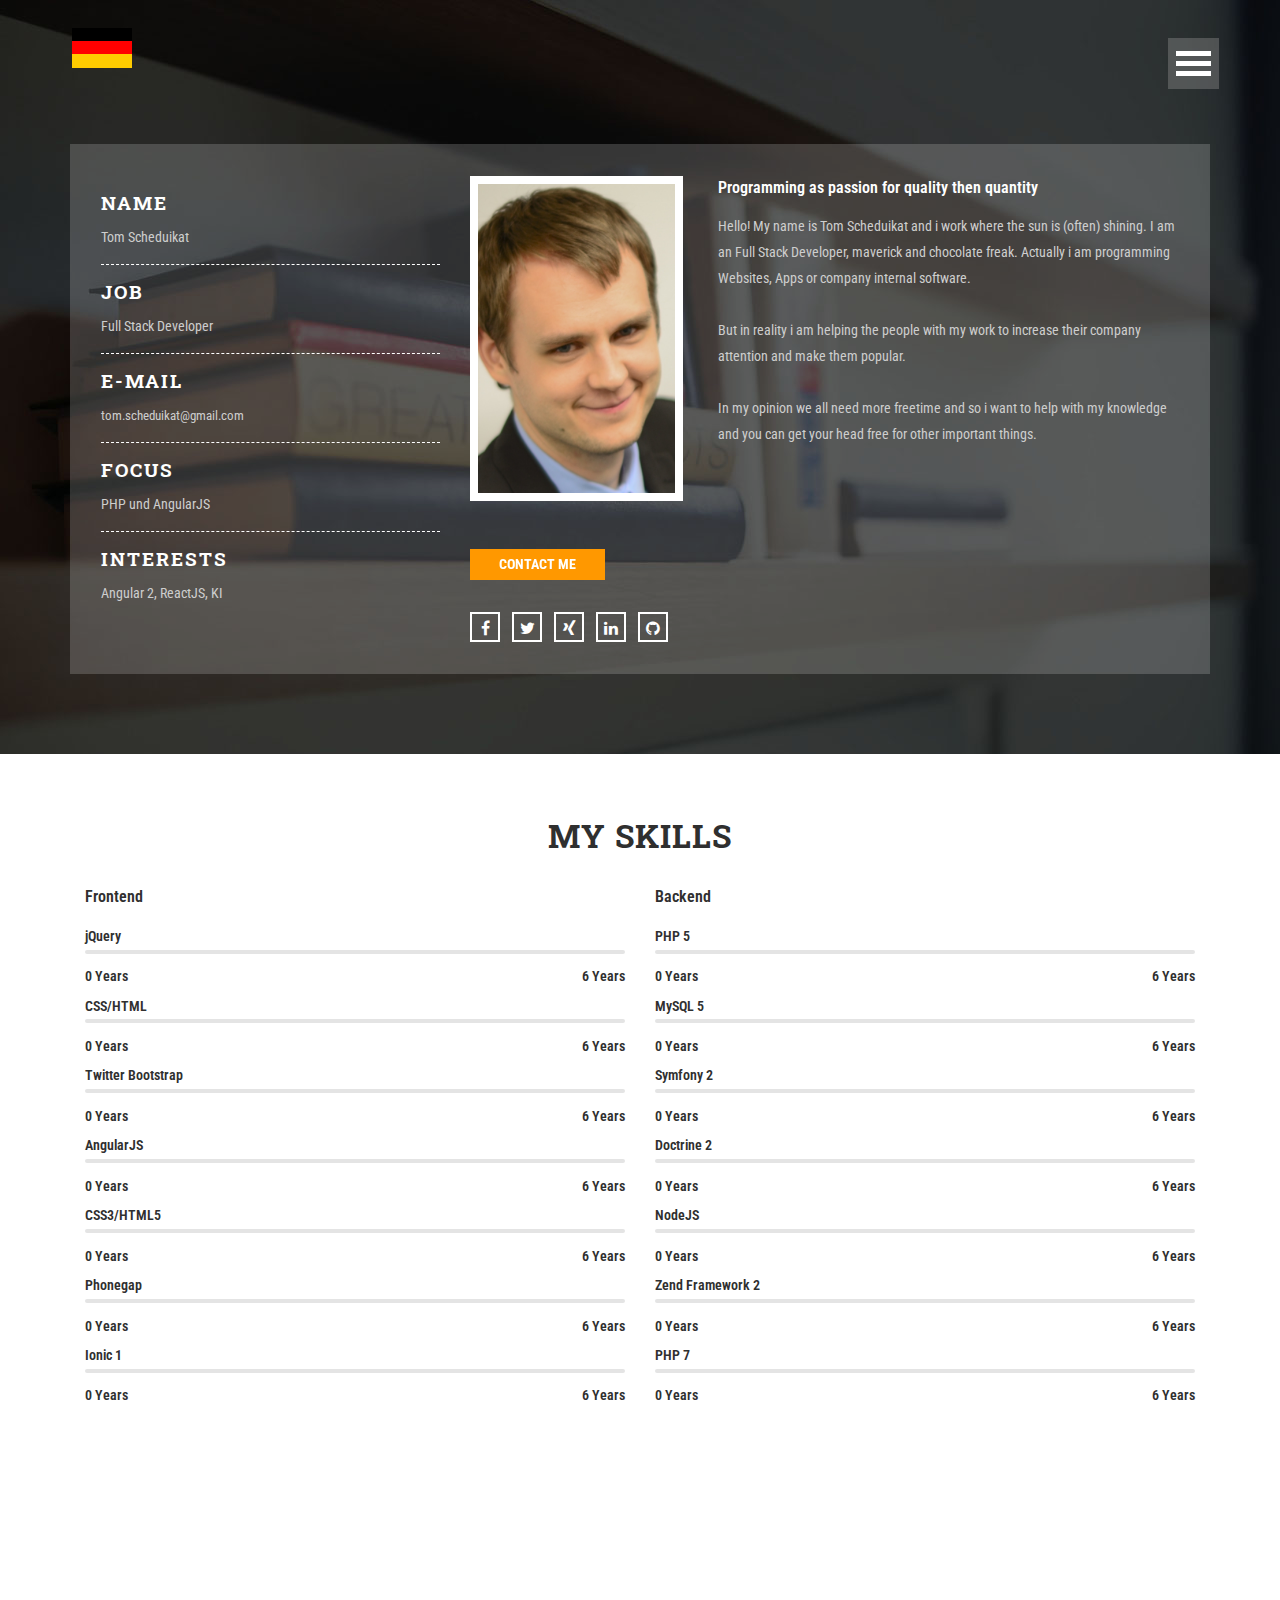
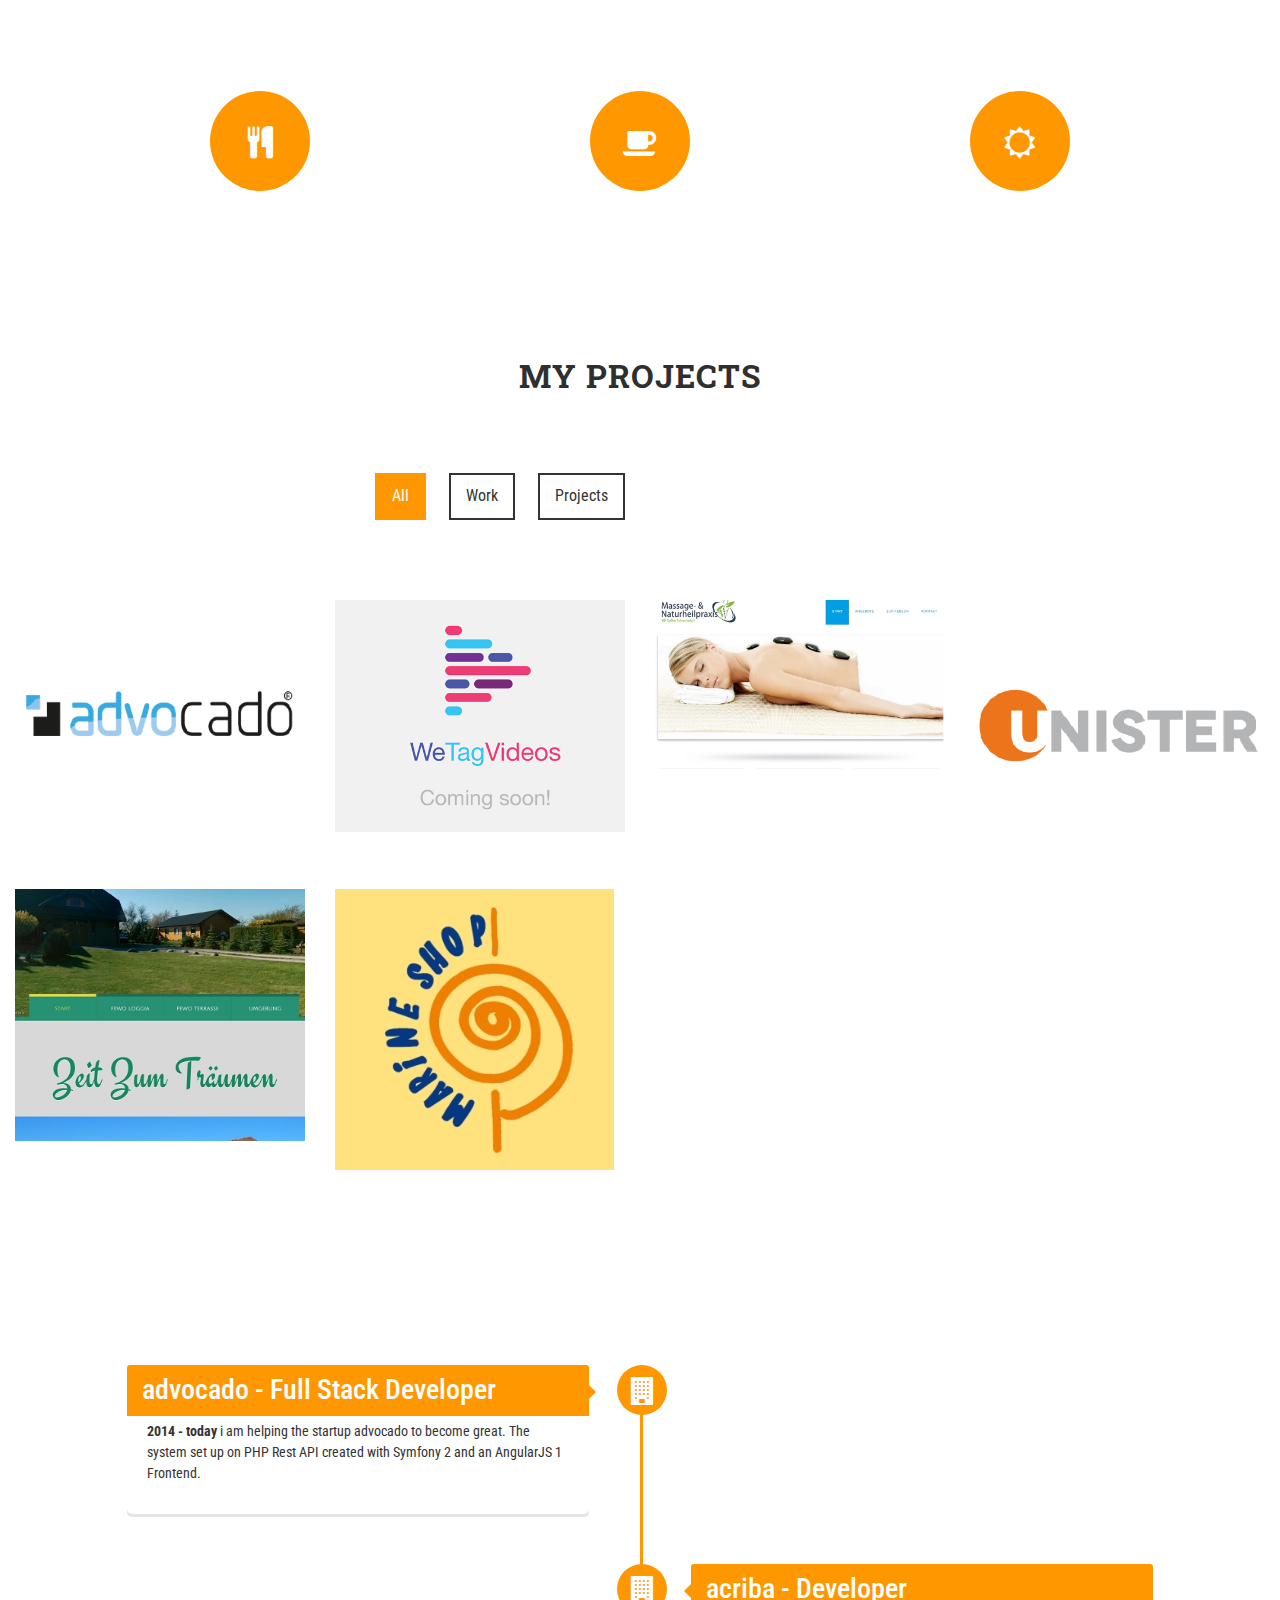
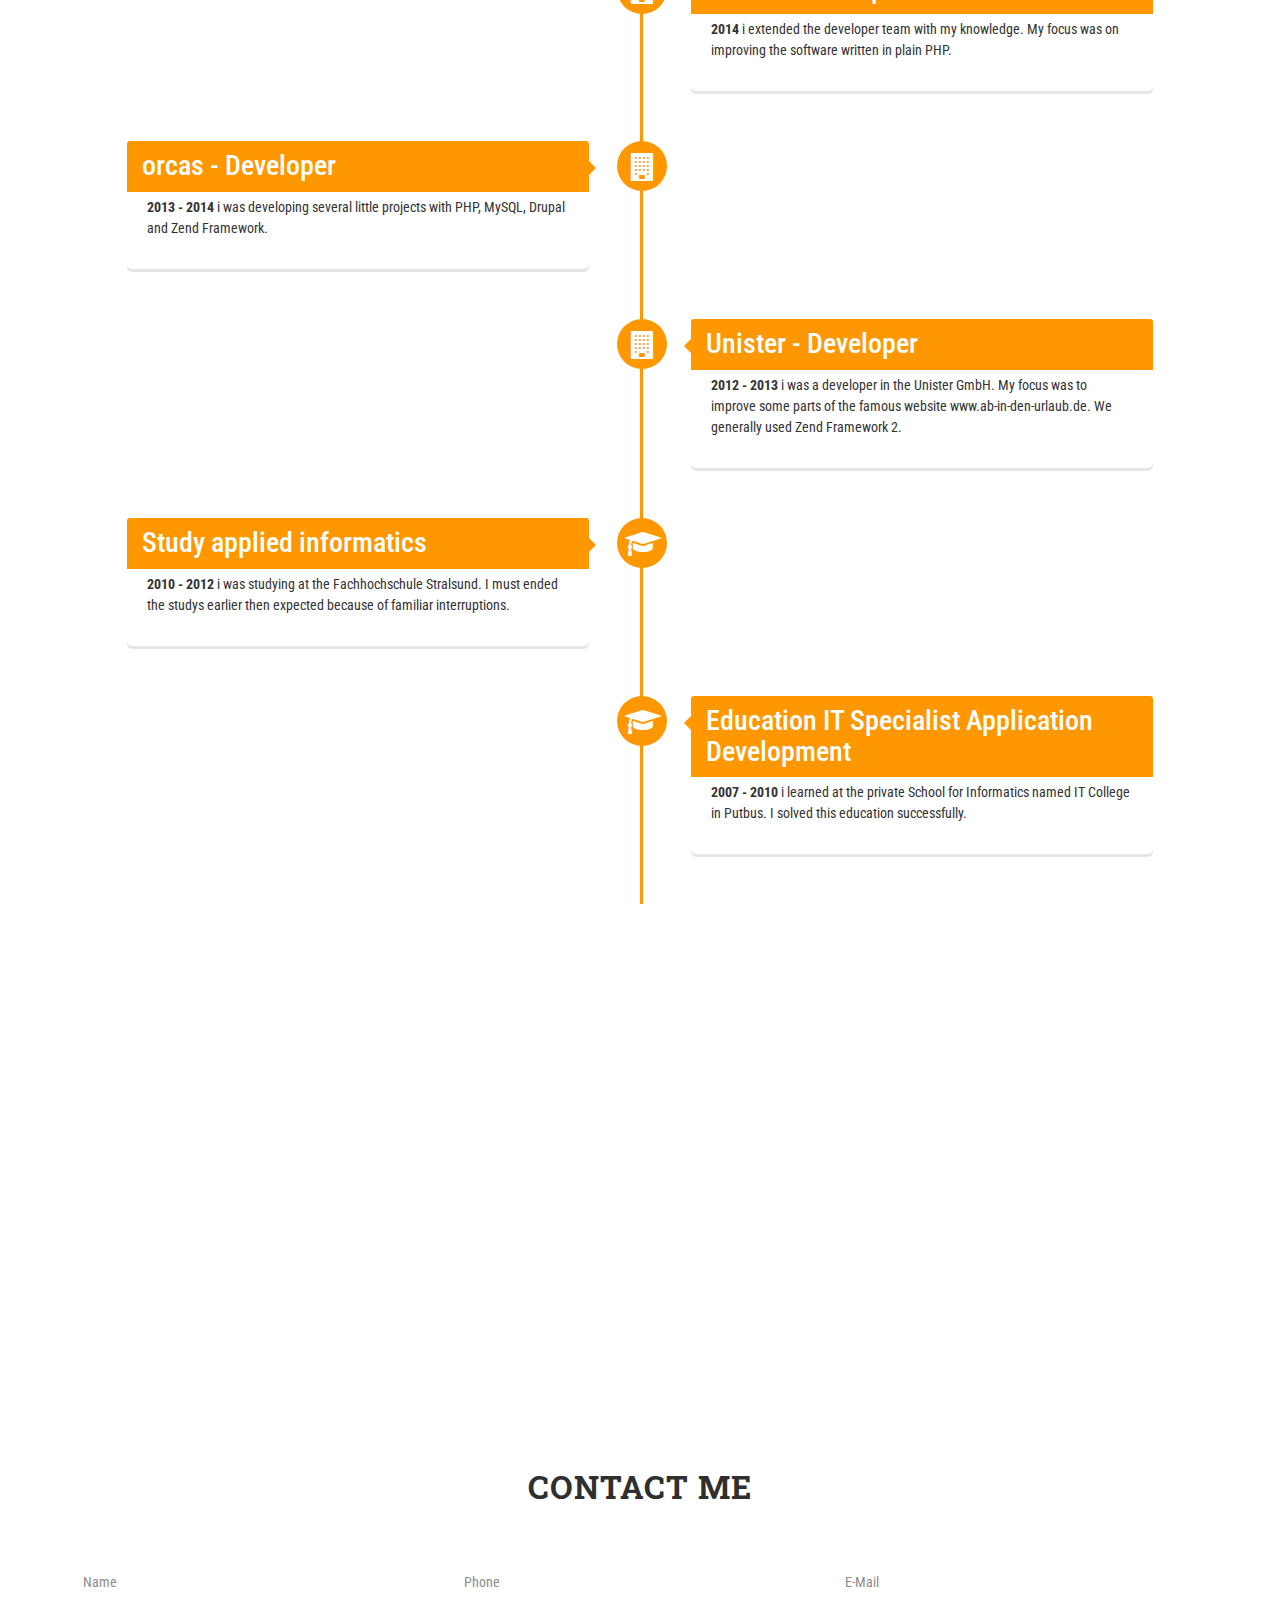
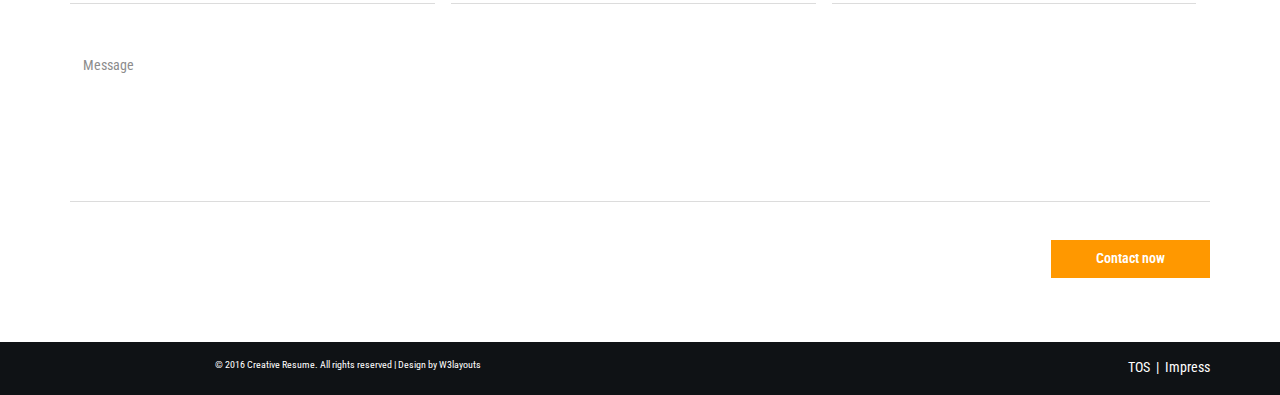
==== en.html @ fa312d99 "done" ====
<!--A Design by W3layouts
Author: W3layout
Author URL: http://w3layouts.com
License: Creative Commons Attribution 3.0 Unported
License URL: http://creativecommons.org/licenses/by/3.0/
-->
<!DOCTYPE html>
<html lang="en">
<head>
    <title>Tom Scheduikat - Full Stack Developer</title>
    <meta name="viewport" content="width=device-width, initial-scale=1">
    <meta http-equiv="Content-Type" content="text/html; charset=utf-8"/>
    <meta name="keywords"
          content="Web, Developer, SEO, PHP, Symfony, Angular, Webdesign, App, Android, iOS, Phonegap, Ionic, Full Stack, Tom Scheduikat, Freelancer"/>
    <meta name="description"
          content="You need support in web development or hybrid apps? Then contact me!"/>
    <script type="application/x-javascript"> addEventListener("load", function () {
        setTimeout(hideURLbar, 0);
    }, false);
    function hideURLbar() {
        window.scrollTo(0, 1);
    } </script>
    <!-- bootstrap-css -->
    <link href="css/bootstrap.css" rel="stylesheet" type="text/css" media="all"/>
    <!--// bootstrap-css -->
    <!-- css -->
    <link rel="stylesheet" href="css/style.css" type="text/css" media="all"/>
    <!--// css -->
    <link rel="stylesheet" href="css/owl.carousel.css" type="text/css" media="all">
    <link href="css/owl.theme.css" rel="stylesheet">
    <link type="text/css" rel="stylesheet" href="css/cm-overlay.css"/>
    <link type="text/css" rel="stylesheet" href="css/timeline.css">
    <!-- font-awesome icons -->
    <link href="css/font-awesome.css" rel="stylesheet">
    <!-- //font-awesome icons -->
    <!-- font -->
    <link href="//fonts.googleapis.com/css?family=Roboto+Slab:100,300,400,700" rel="stylesheet">
    <link href='//fonts.googleapis.com/css?family=Roboto+Condensed:400,700italic,700,400italic,300italic,300'
          rel='stylesheet' type='text/css'>
    <!-- //font -->
    <script src="js/jquery-1.11.1.min.js"></script>
    <script src="js/bootstrap.js"></script>
    <!-- menu -->
    <link rel="stylesheet" href="css/main.css">
    <script type="text/javascript" src="js/main.js"></script>
    <!-- //menu -->
    <script>
        $(document).ready(function () {
            $("#owl-demo").owlCarousel({

                autoPlay: 3000, //Set AutoPlay to 3 seconds
                autoPlay: true,
                items: 3,
                itemsDesktop: [640, 5],
                itemsDesktopSmall: [414, 4]

            });

        });
    </script>
</head>
<body>
<!-- banner -->
<div class="banner" id="home">
    <!-- menu -->
    <div id="toggle_m_nav">
        <div id="m_nav_menu" class="m_nav">
            <div class="m_nav_ham" id="m_ham_1"></div>
            <div class="m_nav_ham" id="m_ham_2"></div>
            <div class="m_nav_ham" id="m_ham_3"></div>
        </div>
    </div>

    <div id="m_nav_container" class="m_nav">
        <ul id="m_nav_list" class="m_nav">
            <li class="m_nav_item" id="m_nav_item_1"><a href="#home">Home</a></li>
            <li class="m_nav_item" id="moble_nav_item_2"><a href="#about">About Me</a></li>
            <li class="m_nav_item" id="moble_nav_item_3"><a href="#statistics">Stats</a></li>
            <li class="m_nav_item" id="moble_nav_item_4"><a href="#timeline">Experience</a></li>
            <li class="m_nav_item" id="moble_nav_item_5"><a href="#projects">Projects</a></li>
            <li class="m_nav_item" id="moble_nav_item_6"><a href="#contact">Contact</a></li>
        </ul>
    </div>
    <!-- menu -->
    <div class="container">
        <div class="agile-logo">
            <p><a href="index.html"><img src="images/ger.png" class="img-responsive"> </a></p>
        </div>
        <div class="w3l-banner-grids">
            <div class="col-md-8 w3ls-banner-right">
                <div class="banner-right-img">
                    <img src="images/tom_kopf.jpg" alt=""/>
                </div>
                <div class="banner-right-info">
                    <h2>Programming as passion for quality then quantity</h2>
                    <p>
                        Hello! My name is Tom Scheduikat and i work where the sun is (often) shining. I am an Full Stack Developer, maverick and chocolate freak. Actually i am programming Websites, Apps or company internal software.
                        <br><br>But in reality i am helping the people with my work to increase their company attention and make them popular.
                        <br><br>In my opinion we all need more freetime and so i want to help with my knowledge and you can get your head free for other important things.
                    </p>
                </div>
                <div class="clearfix"></div>
                <div class="w3-button">
                    <div class="w3-button-info m_nav_item">
                        <a class="hvr-sweep-to-bottom" href="#contact">Contact me</a>
                    </div>
                </div>
                <div class="social-grids">
                    <div class="agileinfo-social-grids">
                        <ul>
                            <li><a href="https://www.facebook.com/tscheduikat" target="_blank"><i
                                    class="fa fa-facebook"></i></a></li>
                            <li><a href="https://twitter.com/Tanktiger" target="_blank"><i
                                    class="fa fa-twitter"></i></a></li>
                            <li><a href="https://www.xing.com/profile/Tom_Scheduikat" target="_blank"><i
                                    class="fa fa-xing"></i></a></li>
                            <li><a href="https://www.linkedin.com/in/tom-scheduikat-4652a089/" target="_blank"><i
                                    class="fa fa-linkedin"></i></a></li>
                            <li><a href="https://github.com/Tanktiger" target="_blank"><i
                                    class="fa fa-github"></i></a></li>
                        </ul>
                    </div>
                    <div class="clearfix"></div>
                </div>
            </div>
            <div class="col-md-4 w3ls-banner-left">
                <div class="w3ls-banner-left-info">
                    <h4>Name</h4>
                    <p>Tom Scheduikat</p>
                </div>
                <div class="w3ls-banner-left-info">
                    <h4>Job</h4>
                    <p>Full Stack Developer</p>
                </div>
                <div class="w3ls-banner-left-info">
                    <h4>E-Mail</h4>
                    <p><a href="mailto:tom.scheduikat@gmail.com">tom.scheduikat@gmail.com</a></p>
                </div>
                <div class="w3ls-banner-left-info">
                    <h4>Focus</h4>
                    <p>PHP und AngularJS</p>
                </div>
                <div class="w3ls-banner-left-info">
                    <h4>Interests</h4>
                    <p>Angular 2, ReactJS, KI </p>
                </div>
            </div>
            <div class="clearfix"></div>
        </div>
    </div>
</div>
<!-- //banner -->
<!-- about -->
<div class="about" id="about">
    <div class="container">
        <div class="w3-agileits-statistics-heading experience-heading">
            <h3>My Skills</h3>
        </div>
        <div class="wthree-about-grids">
            <div class="col-md-6 wthree-about-left">
                <h4>Frontend</h4>
                <div class="skills-bar">
                    <section class='bar'>
                        <section class='wrap'>
                            <div class='wrap_right'>
                                <div class='bar_group' max="6">
                                    <div class='bar_group__bar thin' label='jQuery' show_values='true' value='6'
                                         unit="Years"></div>
                                    <div class='bar_group__bar thin' label='CSS/HTML' show_values='true' value='6'
                                         unit="Years"></div>
                                    <div class='bar_group__bar thin' label='Twitter Bootstrap' show_values='true'
                                         value='4' unit="Years"></div>
                                    <div class='bar_group__bar thin' label='AngularJS' show_values='true' value='2'
                                         unit="Years"></div>
                                    <div class='bar_group__bar thin' label='CSS3/HTML5' show_values='true' value='2'
                                         unit="Years"></div>
                                    <div class='bar_group__bar thin' label='Phonegap' show_values='true' value='0.5'
                                         unit="Years"></div>
                                    <div class='bar_group__bar thin' label='Ionic 1' show_values='true' value='0.5'
                                         unit="Years"></div>
                                </div>
                            </div>
                            <div class='clear'></div>
                        </section>
                    </section>
                </div>

            </div>
            <div class="col-md-6 wthree-about-right">
                <h4>Backend</h4>
                <div class="skills-bar">
                    <section class='bar'>
                        <section class='wrap'>
                            <div class='wrap_right'>
                                <div class='bar_group' max="6">
                                    <div class='bar_group__bar thin' label='PHP 5' show_values='true' value='6'
                                         unit="Years"></div>
                                    <div class='bar_group__bar thin' label='MySQL 5' show_values='true' value='6'
                                         unit="Years"></div>
                                    <div class='bar_group__bar thin' label='Symfony 2' show_values='true' value='3'
                                         unit="Years"></div>
                                    <div class='bar_group__bar thin' label='Doctrine 2' show_values='true' value='3'
                                         unit="Years"></div>
                                    <div class='bar_group__bar thin' label='NodeJS' show_values='true' value='1'
                                         unit="Years"></div>
                                    <div class='bar_group__bar thin' label='Zend Framework 2' show_values='true'
                                         value='1' unit="Years"></div>
                                    <div class='bar_group__bar thin' label='PHP 7' show_values='true'
                                         value='0.5' unit="Years"></div>
                                </div>
                            </div>
                            <div class='clear'></div>
                        </section>
                    </section>
                </div>
            </div>
            <div class="clearfix"></div>
        </div>
    </div>
</div>
<!-- //about -->
<!-- statistics -->
<div class="jarallax statistics" id="statistics">
    <div class="container">
        <div class="w3-agileits-statistics-heading">
            <h3>My Stats since 2011</h3>
        </div>
        <div class="agile-statistics-grids">
            <div class="col-sm-4 agile-statistics-grid">
                <h4 id="eatCount">2017</h4>
                <i class="fa fa-cutlery" aria-hidden="true"></i>
                <p>chocolate bars snacked</p>
            </div>
            <div class="col-sm-4 agile-statistics-grid statistics-grid2">
                <h4 id="coffeeCount">2746</h4>
                <i class="fa fa-coffee" aria-hidden="true"></i>
                <p>litre coffein drunk</p>
            </div>
            <div class="col-sm-4 agile-statistics-grid">
                <h4 id="sunHourCount">575</h4>
                <i class="fa fa-sun-o" aria-hidden="true"></i>
                <p>sunhours catched</p>
            </div>
            <div class="clearfix"></div>
        </div>
        <script src="js/jarallax.js"></script>
        <script src="js/SmoothScroll.min.js"></script>
        <script type="text/javascript">
            /* init Jarallax */
            $('.jarallax').jarallax({
                speed: 0.5,
                imgWidth: 1366,
                imgHeight: 768
            })
        </script>
    </div>
</div>
<!-- //statistics -->
<!-- experience -->
<!--<div class="experience" id="experience">-->
    <!--<div class="container">-->
        <!--<div class="w3-agileits-statistics-heading experience-heading">-->
            <!--<h3>Work Experience</h3>-->
        <!--</div>-->
        <!--<div class="w3-agile-experience-grids">-->
            <!--<div class="experience-top-grids">-->
                <!--<div class="col-md-6 experience-grid">-->
                    <!--<div class="experience-grid-icon icon-left hvr-radial-out">-->
                        <!--<i class="fa fa-folder-open" aria-hidden="true"></i>-->
                    <!--</div>-->
                    <!--<div class="experience-grid-info">-->
                        <!--<h5>Ut dapibus nisi turpis</h5>-->
                        <!--<p>Curabitur augue urna, venenatis vel enim at, sodales tempus diam. Aliquam ornare, magna a-->
                            <!--cursus tempus, arcu massa accumsan justo, non facilisis risus ante vel ex.</p>-->
                    <!--</div>-->
                <!--</div>-->
                <!--<div class="col-md-6 experience-grid experience-grid1">-->
                    <!--<div class="experience-grid-icon icon-left hvr-radial-out">-->
                        <!--<i class="fa fa-bell" aria-hidden="true"></i>-->
                    <!--</div>-->
                    <!--<div class="experience-grid-info">-->
                        <!--<h5>Ut dapibus nisi turpis</h5>-->
                        <!--<p>Curabitur augue urna, venenatis vel enim at, sodales tempus diam. Aliquam ornare, magna a-->
                            <!--cursus tempus, arcu massa accumsan justo, non facilisis risus ante vel ex.</p>-->
                    <!--</div>-->
                <!--</div>-->
                <!--<div class="clearfix"></div>-->
            <!--</div>-->
            <!--<div class="experience-top-grids">-->
                <!--<div class="col-md-6 experience-grid experience-grid2">-->
                    <!--<div class="experience-grid-icon icon-left hvr-radial-out">-->
                        <!--<i class="fa fa-comments" aria-hidden="true"></i>-->
                    <!--</div>-->
                    <!--<div class="experience-grid-info">-->
                        <!--<h5>Ut dapibus nisi turpis</h5>-->
                        <!--<p>Curabitur augue urna, venenatis vel enim at, sodales tempus diam. Aliquam ornare, magna a-->
                            <!--cursus tempus, arcu massa accumsan justo, non facilisis risus ante vel ex.</p>-->
                    <!--</div>-->
                <!--</div>-->
                <!--<div class="col-md-6 experience-grid experience-grid3">-->
                    <!--<div class="experience-grid-icon icon-left hvr-radial-out">-->
                        <!--<i class="fa fa-asterisk" aria-hidden="true"></i>-->
                    <!--</div>-->
                    <!--<div class="experience-grid-info">-->
                        <!--<h5>Ut dapibus nisi turpis</h5>-->
                        <!--<p>Curabitur augue urna, venenatis vel enim at, sodales tempus diam. Aliquam ornare, magna a-->
                            <!--cursus tempus, arcu massa accumsan justo, non facilisis risus ante vel ex.</p>-->
                    <!--</div>-->
                <!--</div>-->
                <!--<div class="clearfix"></div>-->
            <!--</div>-->
        <!--</div>-->
    <!--</div>-->
<!--</div>-->
<!-- //experience -->
<!-- projects -->
<div class="projects" id="projects">
    <div class="container">
        <div class="w3-agileits-statistics-heading experience-heading">
            <h3>My Projects</h3>
        </div>
    </div>
    <div class="bs-example bs-example-tabs" role="tabpanel" data-example-id="togglable-tabs">
        <ul id="myTab" class="nav nav-tabs" role="tablist">
            <li role="presentation" class="active"><a href="#home-main" id="home-tab" role="tab" data-toggle="tab"
                                                      aria-controls="home" aria-expanded="true">All</a></li>
            <li role="presentation"><a href="#work" role="tab" id="learning-tab" data-toggle="tab"
                                       aria-controls="learning">Work</a></li>
            <li role="presentation"><a href="#freetime" role="tab" id="playing-tab" data-toggle="tab"
                                       aria-controls="playing">Projects</a></li>
        </ul>
        <div id="myTabContent" class="tab-content">
            <div role="tabpanel" class="tab-pane fade in active" id="home-main" aria-labelledby="home-tab">
                <div class="w3_tab_img">
                    <div class="col-md-3 w3_tab_img_left">
                        <div class="demo">
                            <a class="cm-overlay" href="images/projects/advocado.png">
                                <figure class="imghvr-shutter-in-out-diag-2">
                                    <img src="images/projects/advocado.png" alt=" " class="img-responsive"/>
                                </figure>
                            </a>
                        </div>
                    </div>
                    <div class="col-md-3 w3_tab_img_left">
                        <div class="demo">
                            <a class="cm-overlay" href="images/projects/wtv.png">
                                <figure class="imghvr-shutter-in-out-diag-2"><img src="images/projects/wtv.png" alt=" "
                                                                                  class="img-responsive"/>
                                </figure>
                            </a>
                        </div>
                    </div>
                    <div class="col-md-3 w3_tab_img_left">
                        <div class="demo">
                            <a class="cm-overlay" href="images/projects/wellness-oase.jpg">
                                <figure class="imghvr-shutter-in-out-diag-2"><img src="images/projects/wellness-oase.jpg" alt=" "
                                                                                  class="img-responsive"/>
                                </figure>
                            </a>
                        </div>
                    </div>
                    <div class="col-md-3 w3_tab_img_left">
                        <div class="demo">
                            <a class="cm-overlay" href="images/projects/unister.png">
                                <figure class="imghvr-shutter-in-out-diag-2"><img src="images/projects/unister.png" alt=" "
                                                                                  class="img-responsive"/>
                                </figure>
                            </a>
                        </div>
                    </div>
                    <div class="col-md-3 w3_tab_img_left">
                        <div class="demo">
                            <a class="cm-overlay" href="images/projects/fewo.jpg">
                                <figure class="imghvr-shutter-in-out-diag-2"><img src="images/projects/fewo.jpg" alt=" "
                                                                                  class="img-responsive"/>
                                </figure>
                            </a>
                        </div>
                    </div>
                    <div class="col-md-3 w3_tab_img_left">
                        <div class="demo">
                            <a class="cm-overlay" href="images/projects/marineshop.jpg">
                                <figure class="imghvr-shutter-in-out-diag-2"><img src="images/projects/marineshop.jpg" alt=" "
                                                                                  class="img-responsive"/>
                                </figure>
                            </a>
                        </div>
                    </div>
                    <div class="clearfix"></div>
                </div>
            </div>
            <div role="tabpanel" class="tab-pane fade" id="work" aria-labelledby="work-tab">
                <div class="w3_tab_img">
                    <div class="col-md-3 w3_tab_img_left">
                        <div class="demo">
                            <a class="cm-overlay" href="images/projects/advocado.png">
                                <figure class="imghvr-shutter-in-out-diag-2">
                                    <img src="images/projects/advocado.png" alt=" " class="img-responsive"/>
                                </figure>
                            </a>
                        </div>
                    </div>
                    <div class="col-md-3 w3_tab_img_left">
                        <div class="demo">
                            <a class="cm-overlay" href="images/projects/unister.png">
                                <figure class="imghvr-shutter-in-out-diag-2"><img src="images/projects/unister.png" alt=" "
                                                                                  class="img-responsive"/>
                                </figure>
                            </a>
                        </div>
                    </div>
                    <div class="clearfix"></div>
                </div>
            </div>
            <div role="tabpanel" class="tab-pane fade" id="freetime" aria-labelledby="freetime-tab">
                <div class="w3_tab_img">
                    <div class="col-md-3 w3_tab_img_left">
                        <div class="demo">
                            <a class="cm-overlay" href="images/projects/wtv.png">
                                <figure class="imghvr-shutter-in-out-diag-2"><img src="images/projects/wtv.png" alt=" "
                                                                                  class="img-responsive"/>
                                </figure>
                            </a>
                        </div>
                    </div>
                    <div class="col-md-3 w3_tab_img_left">
                        <div class="demo">
                            <a class="cm-overlay" href="images/projects/wellness-oase.jpg">
                                <figure class="imghvr-shutter-in-out-diag-2"><img src="images/projects/wellness-oase.jpg" alt=" "
                                                                                  class="img-responsive"/>
                                </figure>
                            </a>
                        </div>
                    </div>
                    <div class="col-md-3 w3_tab_img_left">
                        <div class="demo">
                            <a class="cm-overlay" href="images/projects/fewo.jpg">
                                <figure class="imghvr-shutter-in-out-diag-2"><img src="images/projects/fewo.jpg" alt=" "
                                                                                  class="img-responsive"/>
                                </figure>
                            </a>
                        </div>
                    </div>
                    <div class="col-md-3 w3_tab_img_left">
                        <div class="demo">
                            <a class="cm-overlay" href="images/projects/marineshop.jpg">
                                <figure class="imghvr-shutter-in-out-diag-2"><img src="images/projects/marineshop.jpg" alt=" "
                                                                                  class="img-responsive"/>
                                </figure>
                            </a>
                        </div>
                    </div>
                    <div class="clearfix"></div>
                </div>
            </div>
        </div>
    </div>
    <script src="js/jquery.tools.min.js"></script>
    <script src="js/jquery.mobile.custom.min.js"></script>
    <script src="js/jquery.cm-overlay.js"></script>
    <script>
        $(document).ready(function () {
            $('.cm-overlay').cmOverlay();
        });
    </script>

</div>
<!-- //projects -->
<!-- feedback -->
<div class="jarallax feedback" >
    <div class="container">
        <div class="w3-agileits-statistics-heading">
            <h3>My Experience</h3>
        </div>
        <!-- Timeline -->
        <div id="timeline">
            <!-- Timeline Item, copy from here to create various boxes -->
            <div class="timeline-item">
                <!--Icon inside the circle-->
                <div class="timeline-icon">
                    <i class="fa fa-2x fa-building"></i>
                </div>
                <!-- Content from timeline box and position (right or left)-->
                <div class="timeline-content ">
                    <h2>advocado - Full Stack Developer</h2>
                    <p>
                        <b>2014 - today</b> i am helping the startup advocado to become great. The system set up on PHP Rest API created with Symfony 2 and an AngularJS 1 Frontend.
                    </p>
                </div>
            </div>
            <div class="timeline-item">
                <!--Icon inside the circle-->
                <div class="timeline-icon">
                    <i class="fa fa-2x fa-building"></i>
                </div>
                <!-- Content from timeline box and position (right or left)-->
                <div class="timeline-content right">
                    <h2>acriba - Developer</h2>
                    <p>
                        <b>2014</b> i extended the developer team with my knowledge. My focus was on improving the software written in plain PHP.
                    </p>
                </div>
            </div>
            <div class="timeline-item">
                <!--Icon inside the circle-->
                <div class="timeline-icon">
                    <i class="fa fa-2x fa-building"></i>
                </div>
                <!-- Content from timeline box and position (right or left)-->
                <div class="timeline-content ">
                    <h2>orcas - Developer</h2>
                    <p>
                        <b>2013 - 2014</b> i was developing several little projects with PHP, MySQL, Drupal and Zend Framework.
                    </p>
                </div>
            </div>
            <div class="timeline-item">
                <!--Icon inside the circle-->
                <div class="timeline-icon">
                    <i class="fa fa-2x  fa-building"></i>
                </div>
                <!-- Content from timeline box and position (right or left)-->
                <div class="timeline-content right">
                    <h2>Unister - Developer</h2>
                    <p>
                        <b>2012 - 2013</b> i was a developer in the Unister GmbH. My focus was to improve some parts of the famous website www.ab-in-den-urlaub.de. We generally used Zend Framework 2.
                    </p>
                </div>
            </div>
            <div class="timeline-item">
                <!--Icon inside the circle-->
                <div class="timeline-icon">
                    <i class="fa fa-2x fa-graduation-cap"></i>
                </div>
                <!-- Content from timeline box and position (right or left)-->
                <div class="timeline-content">
                    <h2>Study applied informatics</h2>
                    <p>
                        <b>2010 - 2012</b> i was studying at the Fachhochschule Stralsund. I must ended the studys earlier then expected because of familiar interruptions.
                    </p>
                </div>
            </div>
            <div class="timeline-item">
                <!--Icon inside the circle-->
                <div class="timeline-icon">
                    <i class="fa fa-2x fa-graduation-cap"></i>
                </div>
                <!-- Content from timeline box and position (right or left)-->
                <div class="timeline-content right">
                    <h2>Education IT Specialist Application Development</h2>
                    <p>
                        <b>2007 - 2010 </b> i learned at the private School for Informatics named IT College in Putbus. I solved this education successfully.
                    </p>
                </div>
            </div>
        </div>
        <script type="text/javascript">
            /* init Jarallax */
            $('.jarallax').jarallax({
                speed: 0.5,
                imgWidth: 1366,
                imgHeight: 768
            })
        </script>

    </div>
</div>
<!-- //feedback -->
<!-- map -->
<div class="map-grid">
    <iframe src="https://www.google.com/maps/embed/v1/place?q=Stralsund&key=AIzaSyBwzcpiVdKLTKZUasRKW_fudllSd3UhGUc"
            class="map" style="border:0" allowfullscreen=""></iframe>
</div>
<!-- //map -->
<!-- contact -->
<div class="contact" id="contact">
    <div class="container">
        <div class="w3-agileits-statistics-heading experience-heading">
            <h3>Contact me</h3>
        </div>
        <div class="contact-form">
            <form action="#" method="post">
                <div class="fields-grid">
                    <div class="styled-input agile-styled-input-top">
                        <input type="text" name="name" required="">
                        <label>Name</label>
                        <span></span>
                    </div>
                    <div class="styled-input agile-styled-input-top">
                        <input type="text" name="phone" required="">
                        <label>Phone</label>
                        <span></span>
                    </div>
                    <div class="styled-input agile-styled-input-top">
                        <input type="text" name="email" required="">
                        <label>E-Mail</label>
                        <span></span>
                    </div>
                    <div class="clearfix"></div>
                </div>
                <div class="styled-input textarea-grid">
                    <textarea name="message" required=""></textarea>
                    <label>Message</label>
                    <span></span>
                </div>
                <input type="submit" value="Contact now" id="submitContact" class="pull-right">
            </form>
        </div>
    </div>
</div>
<!-- //contact -->
<!-- copyright -->
<div class="agileits-w3layouts-footer">
    <div class="container">
        <div class="row">
            <div class="col-sm-6">
                <p style="font-size: 0.6em">© 2016 Creative Resume. All rights reserved | Design by <a href="http://w3layouts.com" target="_blank">W3layouts</a></p>
            </div>
            <div class="col-sm-6">
                <div class="pull-right">
                    <p>
                        <a href="agb.html">TOS</a>
                        &nbsp;|&nbsp;
                        <a href="impressum.html">Impress</a>
                    </p>
                </div>
            </div>
        </div>
    </div>
</div>
<!-- //copyright -->
<script src="js/bars.js"></script>
<script src="js/owl.carousel.js"></script>
</body>
</html>
---- css/style.css ----
/*--A Design by W3layouts 
Author: W3layout
Author URL: http://w3layouts.com
License: Creative Commons Attribution 3.0 Unported
License URL: http://creativecommons.org/licenses/by/3.0/
--*/
body a {
  transition: 0.5s all;
  -webkit-transition: 0.5s all;
  -o-transition: 0.5s all;
  -moz-transition: 0.5s all;
  -ms-transition: 0.5s all;
}
html, body{
    font-size: 100%;
	font-family: 'Roboto Condensed', sans-serif;
}
body{
	background:#FFFFFF;
}
/*-- banner --*/
.banner{
	background: url(../images/6.jpg) no-repeat 0px 0;
    background-size: cover;
    padding: 1em 0 5em;
}
.agile-logo {
    width: 13%;
}
.agile-logo h1{
	margin:0;
}
.agile-logo h1 a{
    color: #FFFfff;
    font-size: .4em;
    letter-spacing: 12px;
    font-family: 'Roboto Slab', serif;
    text-decoration: none;
}
.agile-logo h1 a span{
    display: block;
    font-size: 2em !important;
    font-weight: 700;
    letter-spacing: 6px;
}
.w3l-banner-grids {
    margin: 4em 0 0 0;
    padding: 2em 1em;
    background: rgba(255, 255, 255, 0.18);
}
.w3ls-banner-right {
    float: right;
}
.w3ls-banner-left {
    float: left;
}
.w3ls-banner-left-info {
    padding: 1em 0;
    border-bottom: 1px dashed #fff;
}
.w3ls-banner-left-info h4,.social-info h4{
    font-size: 1.2em;
    margin: 0;
    font-family: 'Roboto Slab', serif;
    color: #FFFFFF;
    text-transform: uppercase;
    font-weight: 700;
    letter-spacing: 2px;
}
.w3ls-banner-left-info p{
    font-size: .9em;
    margin: 1em 0 0 0;
    color: #cecece;
}
.w3ls-banner-left-info p a{
    font-size: .9em;
    margin: 1em 0 0 0;
    color: #cecece;
	text-decoration:none;
}
.w3ls-banner-left-info p a:hover{
	color:#FF9800;
}
.w3ls-banner-left-info:nth-child(5){
	border:none;
}
.banner-right-img{
    float: left;
    width: 30%;
}
.banner-right-img img{
    width: 100%;
    border: solid 8px #ffffff;
}
.banner-right-info{
    float: right;
    width: 65%;
}
.banner-right-info h2{
    color: #FFFFFF;
    font-size: 1em;
    font-weight: 600;
    margin: 0;
    line-height: 1.5em;
}
.banner-right-info p{
	color:#cecece;
	font-size:.9em;
	margin:1em 0 0 0;
	line-height:1.8em;
}
.w3-button {
    margin: 3em 0 0 0;
}
.w3-button-info {
    line-height: inherit !important;
}
.w3-button a{
    padding: .5em 2em;
    color: #ffffff !important;
    text-transform: uppercase;
    background: #FF9800;
    font-weight: 700 !important;
    text-decoration: none !important;
    line-height: initial !important;
    font-size: .9em !important;
    margin: 0 !important;
}
.w3-button a:focus{
	outline:none;
}
/* Sweep To Bottom */
.hvr-sweep-to-bottom {
  display: inline-block;
  vertical-align: middle;
  -webkit-transform: translateZ(0);
  transform: translateZ(0);
  box-shadow: 0 0 1px rgba(0, 0, 0, 0);
  -webkit-backface-visibility: hidden;
  backface-visibility: hidden;
  -moz-osx-font-smoothing: grayscale;
  position: relative;
  -webkit-transition-property: color;
  transition-property: color;
  -webkit-transition-duration: 0.3s;
  transition-duration: 0.3s;
}
.hvr-sweep-to-bottom:before {
  content: "";
  position: absolute;
  z-index: -1;
  top: 0;
  left: 0;
  right: 0;
  bottom: 0;
  background: #ffffff;
  -webkit-transform: scaleY(0);
  transform: scaleY(0);
  -webkit-transform-origin: 50% 0;
  transform-origin: 50% 0;
  -webkit-transition-property: transform;
  transition-property: transform;
  -webkit-transition-duration: 0.3s;
  transition-duration: 0.3s;
  -webkit-transition-timing-function: ease-out;
  transition-timing-function: ease-out;
}
.hvr-sweep-to-bottom:hover, .hvr-sweep-to-bottom:focus, .hvr-sweep-to-bottom:active {
	color: #2f2f2f !important;
}
.hvr-sweep-to-bottom:hover:before, .hvr-sweep-to-bottom:focus:before, .hvr-sweep-to-bottom:active:before {
  -webkit-transform: scaleY(1);
  transform: scaleY(1);
}
.social-grids {
    margin: 2em 0 0 0;
}
.social-info{
	float:left;
	width:20%;
}
.social-info h4 {
    margin: .2em 0 0 0 !important;
}
.agileinfo-social-grids{
    float: left;
    margin:0;
}
.agileinfo-social-grids ul {
    padding: 0;
    margin: 0;
}
.agileinfo-social-grids ul li {
    display: inline-block;
    margin: 0 .5em 0 0;
}
.agileinfo-social-grids ul li a {
    color: #FFFFFF;
    text-align: center;
}
.agileinfo-social-grids ul li a i.fa.fa-facebook,
.agileinfo-social-grids ul li a i.fa.fa-twitter,
.agileinfo-social-grids ul li a i.fa.fa-xing,
.agileinfo-social-grids ul li a i.fa.fa-linkedin,
.agileinfo-social-grids ul li a i.fa.fa-github,
.agileinfo-social-grids ul li a i.fa.fa-rss,
.agileinfo-social-grids ul li a i.fa.fa-vk {
    height: 30px;
    width: 30px;
    border: solid 2px #FFFFFF;
    line-height: 29px;
    background: none;
    color: #FFFFFF;
    transition: 0.5s all;
    -webkit-transition: 0.5s all;
    -moz-transition: 0.5s all;
    -o-transition: 0.5s all;
    -ms-transition: 0.5s all;
}
.agileinfo-social-grids ul li a i.fa.fa-facebook:hover {
	border: solid 2px #3b5998;
	background:#3b5998;
    color: #FFFFFF;
}
.agileinfo-social-grids ul li a i.fa.fa-twitter:hover{
	border: solid 2px #55acee;
	background:#55acee;
	color: #FFFFFF;
}
.agileinfo-social-grids ul li a i.fa.fa-rss:hover{
	border: solid 2px #f26522;
	background:#f26522;
	color: #FFFFFF;
}
.agileinfo-social-grids ul li a i.fa.fa-vk:hover{
	border: solid 2px #45668e;
	background:#45668e;
	color: #FFFFFF;
}
.agileinfo-social-grids ul li a i.fa.fa-xing:hover{
    border: solid 2px #026466;
    background:#026466;
    color: #FFFFFF;
}
.agileinfo-social-grids ul li a i.fa.fa-linkedin:hover{
    border: solid 2px #0077b5;
    background:#0077b5;
    color: #FFFFFF;
}
.agileinfo-social-grids ul li a i.fa.fa-github:hover{
    border: solid 2px #333;
    background:#333;
    color: #FFFFFF;
}
/*-- //banner --*/
/*-- about --*/
.about,.statistics,.experience,.feedback,.projects,.contact{
    padding: 4em 0;
}
.wthree-about-left h3,
.wthree-about-right h3,
.w3-agileits-statistics-heading h3{
    color: #2f2f2f;
    font-size: 2em;
    margin: 0 0 1em 0;
    font-family: 'Roboto Slab', serif;
    font-weight: 700;
    letter-spacing: 1px;
    text-transform: uppercase;
}
.wthree-about-left h4,
.wthree-about-right h4{
    color: #2f2f2f;
    font-size: 1em;
    font-weight: 600;
    margin: 0;
    line-height: 1.5em;
}
.wthree-about-left p,
.wthree-about-right p{
	color: #999999;
    font-size: .9em;
    margin: 1em 0 0 0;
    line-height: 1.8em;
}
.wthree-about-left p span,
.wthree-about-right p span{
    display: block;
    margin: 1em 0;
}
/*-- skills --*/
.skills-bar .bar_group__bar.thin::before, .skills-bar .bar_group__bar.thick::before {
  display: block;
  content: '';
  position: absolute;
  z-index: -1;
}

.skills-bar .bar_group__bar.thin::before {
  width: 100%;
  height: 4px;
  border-radius: 2px;
  background: #E4E4E4;
}

.skills-bar .bar_group__bar.thin {
  width: 0%;
  height: 4px;
  border-radius: 2px;
  background: #ff9800;
  margin-bottom: 10px;
  -webkit-transition: width 1s;
          transition: width 1s;
}
.skills-bar .b_label, .skills-bar .bar_label_min, .skills-bar .bar_label_max, .skills-bar .b_tooltip span {
    color: #2f2f2f;
    font-size: .9em;
	font-weight:600;
}
.skills-bar .bar_label_max {
    position: absolute;
    right: 0;
    margin: 1em 0 0 0;
}
.skills-bar .bar_label_min {
    position: absolute;
    left: 0;
    margin: 1em 0 0 0;
}
.skills-bar .b_tooltip {
  -webkit-transition: all 1s;
          transition: all 1s;
  position: relative;
  float: left;
  left: 100%;
  padding: 4px 10px 7px 10px;
  background-color: rgba(67, 66, 76, 0.81);
  -webkit-transform: translateX(-50%) translateY(-30px);
  -ms-transform: translateX(-50%) translateY(-30px);
  transform: translateX(-50%) translateY(-30px);
  border-radius: 2px;
  line-height: 11px;
}
.skills-bar .b_tooltip span {
  color: white;
}
.skills-bar .b_tooltip--tri {
  width: 0;
  height: 0;
  position: absolute;
  content: '';
  bottom: -5px;
  left: 0;
  right: 0;
  margin: auto;
  display: block;
  border-style: solid;
  border-width: 5px 5px 0 5px;
  border-color: rgba(67, 66, 76, 0.81) transparent transparent transparent;
}
.skills-bar .bar_group__bar:nth-of-type(1) {
    background: red;
    z-index: 9990 !important;
}
.skills-bar .bar_group__bar:nth-of-type(2) {
  background: red;
}
.skills-bar .bar_group__bar:nth-of-type(3) {
  background: #ff9800;
}
.skills-bar .bar_group__bar:nth-of-type(4) {
  background: #ff9800;
}
.skills-bar .bar_group__bar:nth-of-type(5) {
  background: #ff9800;
}
.bar_group {
  position: relative;
}
/*-- //skills --*/
/*-- //about --*/
/*-- statistics --*/
.statistics{
	background:url(../images/s2.jpg) no-repeat 0px 0px;
	background-size:cover;
}
.jarallax {
    position: relative;
    background-size: cover;
    background-repeat: no-repeat;
    background-position: 50% 50%;
}
.w3-agileits-statistics-heading h3{
    text-align: center;
    color: #FFFFFF;
}
.agile-statistics-grids {
    margin: 4em 0 0 0;
}
.agile-statistics-grid{
	text-align:center;
}
.agile-statistics-grid h4{
    color: #FFFFFF;
    font-size: 2em;
    margin: 0 0 .5em 0;
}
.agile-statistics-grid p{
    color: #FFFFFF;
    font-size: 1em;
    margin: 1em 0 0 0;
    text-transform: uppercase;
    font-weight: 600;
    letter-spacing: 1px;
}
.agile-statistics-grid i.fa.fa-cutlery,
.agile-statistics-grid i.fa.fa-coffee,
.agile-statistics-grid i.fa.fa-sun-o {
	color: #FFFFFF;
    font-size: 2em;
    width: 100px;
    height: 100px;
    background: #ff9800;
    border-radius: 50%;
    padding: 1.1em 0 0 0;
}
.statistics-grid2{
	position:relative;
}
.statistics-grid2:before{
    content: "";
    height: 2px;
    background: #FFFFFF;
    position: absolute;
    width: 36%;
    top: 100px;
    left: -60px;
}
.statistics-grid2:after{
    content: "";
    height: 2px;
    background: #FFFFFF;
    position: absolute;
    width: 36%;
    top: 100px;
    right: -60px;
}
/*-- //statistics --*/
/*-- experience --*/
.experience{
	background:#FFFFFF;
}
.experience-heading h3{
	color: #2f2f2f;
}
.w3-agile-experience-grids {
    margin: 4em 0 0 0;
}
.experience-grid{
    text-align: center;
    padding: 2em;
    border-right: solid 1px #999999;
    border-bottom: solid 1px #999999;
}
.experience-grid-icon i.fa.fa-folder-open,.experience-grid-icon i.fa.fa-bell,.experience-grid-icon i.fa.fa-comments,.experience-grid-icon i.fa.fa-asterisk{
    color: #2f2f2f;
    background: none;
    border: solid 2px #ff9800;
    width: 100px;
    height: 100px;
    font-size: 2em;
    padding: 1.1em 0 0 0;
}
.experience-grid-info h5{
    color: #2f2f2f;
    font-size: 1.5em;
    margin: 1em 0 0 0;
    font-weight: 700;
}
.experience-grid-info p{
	color: #999999;
    font-size: .9em;
    margin: 1em 0 0 0;
    line-height: 1.8em;
}
.experience-grid1 {
    border-right: none !important;
}
.experience-grid2 {
    border-bottom: none !important;
}
.experience-grid3 {
    border-bottom: none !important;
    border-right: none !important;
}
/* Radial Out */
.hvr-radial-out {
  display: inline-block;
  vertical-align: middle;
  -webkit-transform: translateZ(0);
  transform: translateZ(0);
  box-shadow: 0 0 1px rgba(0, 0, 0, 0);
  -webkit-backface-visibility: hidden;
  backface-visibility: hidden;
  -moz-osx-font-smoothing: grayscale;
  position: relative;
  overflow: hidden;
  background: none;
  -webkit-transition-property: color;
  transition-property: color;
  -webkit-transition-duration: 0.3s;
  transition-duration: 0.3s;
}
.hvr-radial-out:before {
  content: "";
  position: absolute;
  z-index: -1;
  top: 0;
  left: 0;
  right: 0;
  bottom: 0;
  background: #ff9800;
  border-radius: 100%;
  -webkit-transform: scale(0);
  transform: scale(0);
  -webkit-transition-property: transform;
  transition-property: transform;
  -webkit-transition-duration: 0.3s;
  transition-duration: 0.3s;
  -webkit-transition-timing-function: ease-out;
  transition-timing-function: ease-out;
}
.hvr-radial-out:hover, .hvr-radial-out:focus, .hvr-radial-out:active {
  color: #FFFFFF;
}
.experience-grid:hover div.hvr-radial-out:before{
  -webkit-transform: scale(2);
  transform: scale(2);	
  color:#FFFFFF;
    transition: 0.5s all;
  -webkit-transition: 0.5s all;
  -o-transition: 0.5s all;
  -moz-transition: 0.5s all;
  -ms-transition: 0.5s all;
}
.experience-grid:hover div i.fa.fa-folder-open,.experience-grid:hover div i.fa.fa-bell,.experience-grid:hover div i.fa.fa-comments,.experience-grid:hover div i.fa.fa-asterisk{
	color: #FFFFFF;
}
/*-- //experience --*/
/*-- feedback --*/
.feedback{
	background:url(../images/3.jpg) no-repeat 0px 0px;
	background:size:cover;
}
.feedback-top{
    padding: 1em;
    background: rgba(255, 255, 255, 0.18);
	position:relative;
}
.feedback-top:after {
    content: '';
    position: absolute;
    top: 100%;
    left: 27%;
    width: 0;
    height: 0;
    border-top: 9px solid rgba(227, 227, 227, 0.23);
    border-right: 9px solid transparent;
    border-left: 9px solid transparent;
    transform: rotate(0deg);
}
.feedback-top p{
	color:#FFFFFF;
	font-size:.9em;
	margin:0;
	line-height:1.8em;
}
.feedback-img{
    float: left;
    width: 28%;
}
.feedback-grids {
    margin: 2em auto 0;
    width: 55%;
}
.feedback-img img{
	width:100%;
}
.feedback-info {
    margin: 1em !important;
}
.feedback-img-info{
    float: left;
    width: 50%;
    margin-left: .5em;
}
.feedback-img-info h5{
    color: #ff9800;
    font-size: 1em;
    margin: 0;
    font-weight: 600;
}
.feedback-img-info p{
    color: #cecece;
    font-size: .9em;
    margin: 0;
}
/*-- //feedback --*/
/*-- portfolio --*/
.portfolio{
	padding:4em 0;
	background: #f6f6f6;
}
.nav-tabs > li.active > a, .nav-tabs > li.active > a:hover, .nav-tabs > li.active > a:focus {
    color: #ffffff;
    cursor: default;
    background: #ff9800;
    border: solid 2px #ff9800;
}
.nav-tabs > li > a {
    margin-right: 3px;
    border-radius: 0;
    font-size:1em;
    color: #333333;
	border: solid 2px #333333;
}
.nav-tabs > li > a:focus{
	background:transparent;
}
.nav-tabs {
    border-bottom: none;
    margin: 3em auto;
    width: 34%;
    text-align: center;
}
.nav-tabs > li {
    margin: 0 10px;
}
.nav-tabs > li > a:hover {
    color: #FFFFFF;
    background: #ff9800;
    border: solid 2px #ff9800;
}
.w3_tab_img_left h3 {
    font-size: 1.5em;
    color: #fff;
    margin: 0 0 .5em;
}
.w3_tab_img_left p{
	color:#fff;
	line-height:2em;
}
.w3_tab_img_left {
    margin: 2em 0 0;
}
/*-- //portfolio --*/
/*-- map --*/
.map {
    -webkit-filter: grayscale(100%);
    -moz-filter: grayscale(100%);
    -ms-filter: grayscale(100%);
    -o-filter: grayscale(100%);
    filter: grayscale(100%);
}
.map-grid iframe {
    border: none;
    width: 100%;
    height: 400px;
}
/*-- //map --*/
/*-- contact --*/
.contact-form{
	margin:4em 0 0 0;
}
.styled-input.agile-styled-input-top {
    margin-top: 0;
} 
.contact input[type="text"],.contact textarea{
    font-size: .9em;
    color: #8c8c8c;
    padding: 0.5em 1em;
    border: 0;
    width: 100%;
    border-bottom: 1px solid #dcdcdc;
    background: none;
    -webkit-appearance: none;
	outline: none;
}
.contact textarea { 
	min-height: 150px;
    resize: none;
} 
/*-- input-effect --*/
.styled-input input:focus ~ label, .styled-input input:valid ~ label,.styled-input textarea:focus ~ label ,.styled-input textarea:valid ~ label{
    font-size: .9em;
    color: #333333;
    top: -1.3em;
    -webkit-transition: all 0.125s;
	-moz-transition: all 0.125s; 
	-o-transition: all 0.125s;
	-ms-transition: all 0.125s;
    transition: all 0.125s;
}
.styled-input {
	width: 32%;
    margin: 2em 0 1em 1em;
    position: relative;
    float: left;
}
.styled-input:nth-child(1){
	margin-left:0;
}
.textarea-grid{
	float:none !important;
	width:100% !important;
	margin-left:0 !important;
}
.styled-input label {
	color: #8c8c8c;
    padding: 0.5em .9em;
    position: absolute;
    top: 0;
    left: 0;
    -webkit-transition: all 0.3s;
    -moz-transition: all 0.3s;
    transition: all 0.3s;
    pointer-events: none;
    font-weight: 400;
    font-size: .9em;
    display: block;
    line-height: 1em;
}
.styled-input input ~ span,.styled-input textarea ~ span {
	display: block;
    width: 0;
    height: 2px;
    background: #333;
    position: absolute;
    bottom: 0;
    left: 0;
    -webkit-transition: all 0.125s;
    -moz-transition: all 0.125s;
    transition: all 0.125s;
}
.styled-input textarea ~ span { 
    bottom: 5px; 
}
.styled-input input:focus.styled-input textarea:focus { 
	outline: 0; 
} 
.styled-input input:focus ~ span,.styled-input textarea:focus ~ span {
	width: 100%;
	-webkit-transition: all 0.075s;
	-moz-transition: all 0.075s;  
	transition: all 0.075s; 
} 
/*-- //input-effect --*/
.contact input[type="submit"] {
    outline: none;
    color: #FFFFFF;
    padding: .5em 3em;
    font-size: .9em;
    font-weight: 600;
    margin: 1em 0 0 0;
    -webkit-appearance: none;
    background: #FF9800;
    border: 2px solid #ff9800;
    -webkit-transition: 0.5s all;
    -moz-transition: 0.5s all;
    -o-transition: 0.5s all;
    -ms-transition: 0.5s all;
    transition: 0.5s all;
}
.contact input[type="submit"]:hover {
    background-color: transparent;
    color: #333333;
	background:none;
	border: 2px solid #333333;
}
/*-- //contact --*/
/*-- footer --*/
.agileits-w3layouts-footer{
	padding:1em 0;
	text-align:center;
	background: #0f1215;
}
.agileits-w3layouts-footer p{
	color:#FFFFFF;
	margin:0;
	font-size:.9em;
}
.agileits-w3layouts-footer p a{
	color:#FFFFFF;
	text-decoration:none;
}
.agileits-w3layouts-footer p a:hover{
	color:#FF9800;
}
/*-- //footer --*/
/*-- responsive --*/
@media(max-width:1440px){
	#m_nav_menu {
		right: 140px!important;
	}
	.nav-tabs {
		width: 38%;
	}
}
@media(max-width:1366px){
	#m_nav_menu {
		right: 105px!important;
	}
}
@media(max-width:1280px){
	#m_nav_menu {
		right: 61px!important;
	}
	.nav-tabs {
		width: 43%;
	}
}
@media(max-width:1080px){
	.nav-tabs {
		width: 51%;
	}
	.m_nav_item a {
		font-weight: 600 !important;
	}
	#m_nav_container {
	    text-align: center !important;
		box-shadow: 0 0 2px #000 !important;
	}
	#m_nav_list {
	    margin: 0.5em 0 0 0 !important;
	}
	.nav-tabs {
		margin: 1em auto;
	}
}
@media(max-width:1024px){
	#m_nav_menu {
		right: 33px!important;
	}
	.nav-tabs {
		width: 54%;
	}
}
@media(max-width:991px){
	.w3ls-banner-left {
		width: 35%;
	}
	.w3ls-banner-right {
		width: 65%;
	}
	.banner-right-img {
		float: none;
		width: 35%;
	}
	.banner-right-info {
		float: none;
		width: 100%;
		margin: 1em 0 0 0;
	}
	.w3-button {
		margin: 1em 0 0 0;
	}
	.social-info {
		float: left;
		width: 30%;
	}
	#m_nav_menu {
		right: 120px!important;
	}
	.wthree-about-right {
		margin: 2em 0 0 0;
	}
	.statistics-grid2:before {
		left: -38px;
	}
	.statistics-grid2:after {
		right: -38px;
	}
	.experience-grid {
		border-right: none;
	}
	.experience-grid2 {
		border-bottom: solid 1px #999999 !important;
	}
	.m_nav_item a {
		font-size: 1em !important;
	}
	.feedback-grids {
		width: 100%;
	}
	.feedback-top:after {
		left: 10%;
	}
	.w3_tab_img_left {
		float: left;
		width: 25%;
	}
	.styled-input {
		width: 48%;
	}
}
@media(max-width:800px){
	#m_nav_menu {
		right: 31px!important;
	}
	.nav-tabs {
		width: 70%;
	}
}
@media(max-width:736px){
	#m_nav_menu {
		right: 16px!important;
	}
	.agile-statistics-grid {
		float: left;
		width: 33.33%;
	}
	.nav-tabs {
		width: 71%;
	}
	#m_nav_container {
		height: 230px !important;
	}
}
@media(max-width:667px){
	.social-info {
		width: 35%;
	}
	.nav-tabs > li {
		margin: 0 4px;
	}
	.w3_tab_img_left {
		width: 50%;
	}
}
@media(max-width:640px){
	.nav-tabs {
		width: 73%;
	}
}
@media(max-width:568px){
	.social-info {
		width: 40%;
	}
	.agile-statistics-grid p {
		font-size: .9em;
		letter-spacing: 0px;
	}
	.statistics-grid2:before {
		left: -28px;
		width: 32%;
	}
	.statistics-grid2:after {
		right: -28px;
		width: 32%;
	}
	.experience-grid {
		padding: 2em 0;
	}
	.nav-tabs {
		width: 84%;
	}
}
@media(max-width:480px){
	.banner-right-img {
		width: 45%;
	}
	.w3ls-banner-left {
		float: none;
		width: 100%;
		margin: 1em 0 0 0;
	}
	.w3ls-banner-right {
		width: 100%;
		float: none;
	}
	.banner-right-img {
		width: 36%;
		margin: 0 auto;
	}
	.w3l-banner-grids {
		margin: 2em 0 0 0;
	}
	.banner {
		padding: 1em 0 2em;
	}
	.about, .statistics, .experience, .feedback, .projects, .contact {
		padding: 2em 0;
	}
	.agile-statistics-grid {
		float: none;
		width: 100%;
	}
	.statistics-grid2 {
		position: relative;
		margin: 6em 0;
	}
	.statistics-grid2:before {
		left: 216px;
		width: 2px;
		height: 65px;
		top: -77px;
	}
	.statistics-grid2:after {
		right: 215px;
		width: 2px;
		height: 65px;
		top: 200px;
	}
	.nav-tabs > li > a {
		padding: 5px 8px;
	}
}
@media(max-width:414px){
	.wthree-about-left h3, .wthree-about-right h3, .w3-agileits-statistics-heading h3 {
		font-size: 1.5em;
	}
	.agile-statistics-grids {
		margin: 2em 0 0 0;
	}
	.statistics-grid2:before {
		left: 183px;
	}
	.statistics-grid2:after {
		right: 183px;
	}
	.w3-agile-experience-grids {
		margin: 0em 0 0 0;
	}
	.experience-grid {
		padding: 1em 0;
	}
	.nav-tabs {
		width: 95%;
	}
	.nav-tabs {
		margin: 1em auto 0;
	}
	.map-grid iframe {
		height: 200px;
	}
	.styled-input {
		width: 100%;
	}
	.styled-input {
		margin: 1em 0em;
	}
	.styled-input.agile-styled-input-top {
		margin-top: 1em;
	}
	.m_nav_ham {
		width: 25px !important;
		height: 2px !important;
	}
	.m_nav_ham_2_open {
		margin-top: -7px !important;
	}
	.m_nav_ham_1_open {
		margin-top: 11px !important;
	}
}
@media(max-width:384px){
	.statistics-grid2:before {
		left: 170px;
	}
	.statistics-grid2:after {
		right: 170px;
	}
	.nav-tabs > li > a {
		font-size: .87em;
	}
	.contact-form {
		margin: 2em 0 0 0;
	}
}
@media(max-width:375px){
	.statistics-grid2:before {
		left: 162px;
	}
	.nav-tabs > li {
		margin: 3px 4px;
	}
	.w3_tab_img_left {
		width: 100%;
		margin: 1em 0 0 0;
	}
}
@media(max-width:320px){
	.agile-logo {
		width: 50%;
	}
	.agile-logo h1 a {
		font-size: .3em;
	}
	.agile-logo h1 a span {
		font-size: 2.3em !important;
	}
	.banner-right-img {
		width: 60%;
	}
	.w3ls-banner-right {
		padding: 0;
	}
	.social-info {
		width: 100%;
		float: none;
		margin-bottom: 1em;
	}
	.agileinfo-social-grids {
		float: none;
		margin: 0;
		width: 100%;
	}
	.w3ls-banner-left {
		padding: 0;
	}
	.agile-statistics-grid i.fa.fa-desktop, .agile-statistics-grid i.fa.fa-user, .agile-statistics-grid i.fa.fa-trophy {
		width: 80px;
		height: 80px;
		padding: 1.2em 0 0 0;
	}
	.statistics-grid2:before {
		left: 135px;
	}
	.statistics-grid2:after {
		right: 135px;
		top: 181px;
	}
	.experience-grid-icon i.fa.fa-folder-open, .experience-grid-icon i.fa.fa-bell, .experience-grid-icon i.fa.fa-comments, .experience-grid-icon i.fa.fa-asterisk {
		width: 80px;
		height: 80px;
		padding: .7em 0 0 0;
	}
}
/*-- //responsive --*/
---- css/cm-overlay.css ----
/* overlay - centered modal dialog*/
.overlay-visible
{
    overflow:hidden !important;
}
#cm-overlay-mask,
#cm-wrap
{
    position: fixed;
    left: 0;
    top: 0;
    width:100%;
    height:100%;
    z-index: 9991;
    text-align:center;
/* IE<9 support hack */
}
/* chrome bug fix causing overlay-mask to not appear */
@media screen and (-webkit-min-device-pixel-ratio:0) {
#cm-overlay-mask
{
    overflow:scroll;
}
#cm-overlay-mask::-webkit-scrollbar
{
    width:0px; 
}}
#cm-wrap
{
    visibility:hidden;
    white-space:nowrap;
}
#cm-wrap *
{
    -webkit-touch-callout: none;
    -webkit-user-select: none;
    -khtml-user-select: none;
    -moz-user-select: none;
    -ms-user-select: none;
    user-select: none;
}
#cm-wrap .cm-box,
#cm-wrap .cm-scale
{
    white-space:normal;
    vertical-align:middle;
    position:relative;
    display:inline-block;
/* IE<8 support hacks */
    *display:inline;
    *zoom:1;
}
#cm-wrap .cm-scale
{
    height:100%;
    line-height:100%;
    width:0;
}
#cm-wrap .cm-box img,
#cm-wrap .cm-box iframe
{
    display:block;
}

/* customise mask colour */
#cm-overlay-mask
{
    background-color:#000000;
}
/* customise loader GIF */
#cm-wrap
{
    background:none;
}
#cm-wrap.cm-loaded
{
    background-image:none;
}
/* overlay border and shadow */
#cm-overlay
{
    border:1px solid #eee;
    -webkit-box-shadow: 0 0 90px #000;
    -khtml-box-shadow:0 0 90px 5px #000;
    -moz-box-shadow:0 0 90px 5px #000;
    box-shadow:0 0 90px 5px #000;
    /**/
    opacity:0;
    z-index:9992;
}
/* close link style */
#cm-wrap #cm-close
{
    display:block;
	height: 61px;
    width: 59px;
    position:absolute;
    right:0;
    top:0;
    background:transparent url(../images/close.png) scroll no-repeat center center;
    cursor:pointer;
    z-index:9993;
    zoom:1;
    text-indent:-999em;
    opacity:0.5;
}
/* prev and next buttons */
#cm-wrap #cm-prev,
#cm-wrap #cm-next
{
    display:block;
    position:absolute;
    height: 97px;
    width: 49px;
    top:50%;
    margin-top:-63px;
    text-indent:-999em;
    opacity:0.5;
    outline:none;
    z-index:9993;
}
#cm-wrap #cm-prev
{
    left:0;
    background:transparent url(../images/prev.png) scroll no-repeat 0 center;
}
#cm-wrap #cm-next
{
    right:0;
    background:transparent url(../images/next.png) scroll no-repeat 100% center;
}
#cm-wrap #cm-prev:hover,
#cm-wrap #cm-next:hover,
#cm-wrap #cm-close:hover
{
    opacity:1;
}


/* tooltip for close link (jquery tools) */
.tooltip
{
    text-align:center;
    font-family:sans-serif;
    color:#eee;
    background:#000;
    padding:10px;
    border:1px solid #eee;
    z-index:99999;
    font-size:12px;
    background: #000;
    border: 1px solid #eee;
}
.tooltip:after, .tooltip:before
{
    bottom: 100%;
    border: solid transparent;
    content: " ";
    height: 0;
    width: 0;
    position: absolute;
    pointer-events: none;
}
.tooltip:after
{
    border-color: rgba(0, 0, 0, 0);
    border-bottom-color: #000;
    border-width: 10px;
    left: 50%;
    margin-left: -10px;
}
.tooltip:before
{
    border-color: rgba(238, 238, 238, 0);
    border-bottom-color: #eee;
    border-width: 11px;
    left: 50%;
    margin-left: -11px;
}
@media (max-width: 640px){
	#cm-wrap .cm-box img, #cm-wrap .cm-box iframe {
		display: block;
		width: 80%;
		margin: 0 auto;
		height: inherit;
	}
	#cm-overlay {
		border: none;
	}
}
---- css/timeline.css ----
#timeline .timeline-item:after, #timeline .timeline-item:before {
    content: '';
    display: block;
    width: 100%;
    clear: both
}

*, *:before, *:after {
    box-sizing: border-box;
    -webkit-box-sizing: border-box;
    -moz-box-sizing: border-box
}

#timeline {
    line-height: 1.5em;
    font-size: 14px;
    width: 90%;
    margin: 30px auto;
    position: relative;
    -webkit-transition: all 0.4s ease;
    -moz-transition: all 0.4s ease;
    -ms-transition: all 0.4s ease;
    transition: all 0.4s ease
}

#timeline:before {
    content: "";
    width: 3px;
    height: 100%;
    background: #ff9800;
    left: 50%;
    top: 0;
    position: absolute
}

#timeline:after {
    content: "";
    clear: both;
    display: table;
    width: 100%
}

#timeline .timeline-item {
    margin-bottom: 50px;
    position: relative
}

#timeline .timeline-item .timeline-icon {
    background: #ff9800;
    width: 50px;
    height: 50px;
    position: absolute;
    top: 0;
    left: 50%;
    overflow: hidden;
    margin-left: -23px;
    -webkit-border-radius: 50%;
    -moz-border-radius: 50%;
    -ms-border-radius: 50%;
    border-radius: 50%
}

#timeline .timeline-item .timeline-icon img {
    position: relative;
    top: 14px;
    left: 14px
}
#timeline .timeline-item .timeline-icon i.fa {
    position: relative;
    top: 12px;
    left: 8px;
    color: #fff;
}
#timeline .timeline-item .timeline-icon i.fa-building {
    left: 14px;
}
#timeline .timeline-item .timeline-icon i.fa-graduation-cap {
    left: 8px;
}
#timeline .timeline-item .timeline-content {
    width: 45%;
    background: #fff;
    padding: 20px;
    -webkit-box-shadow: 0 3px 0 rgba(0, 0, 0, 0.1);
    -moz-box-shadow: 0 3px 0 rgba(0, 0, 0, 0.1);
    -ms-box-shadow: 0 3px 0 rgba(0, 0, 0, 0.1);
    box-shadow: 0 3px 0 rgba(0, 0, 0, 0.1);
    -webkit-border-radius: 5px;
    -moz-border-radius: 5px;
    -ms-border-radius: 5px;
    border-radius: 5px;
    -webkit-transition: all 0.3s ease;
    -moz-transition: all 0.3s ease;
    -ms-transition: all 0.3s ease;
    transition: all 0.3s ease
}

#timeline .timeline-item .timeline-content h2 {
    padding: 10px 15px;
    background: #ff9800;
    color: #fff;
    margin: -20px -20px 0 -20px;
    font-weight: 500;
    -webkit-border-radius: 3px 3px 0 0;
    -moz-border-radius: 3px 3px 0 0;
    -ms-border-radius: 3px 3px 0 0;
    border-radius: 3px 3px 0 0;
    font-size: 2em;
}
#timeline .timeline-item .timeline-content p {
    padding-top: 5px;
}
#timeline .timeline-item .timeline-content:before {
    content: '';
    position: absolute;
    left: 45%;
    top: 20px;
    width: 0;
    height: 0;
    border-top: 7px solid transparent;
    border-bottom: 7px solid transparent;
    border-left: 7px solid #ff9800
}

#timeline .timeline-item .timeline-content.right {
    float: right
}

#timeline .timeline-item .timeline-content.right:before {
    content: '';
    right: 45%;
    left: inherit;
    border-left: 0;
    border-right: 7px solid #ff9800
}

@media screen and (max-width: 768px) {
    #timeline {
        margin: 30px;
        padding: 0
    }

    #timeline:before {
        left: 0
    }

    #timeline .timeline-item .timeline-content {
        width: 90%;
        float: right
    }

    #timeline .timeline-item .timeline-content:before, #timeline .timeline-item .timeline-content.right:before {
        left: 10%;
        margin-left: -6px;
        border-left: 0;
        border-right: 7px solid #ff9800
    }

    #timeline .timeline-item .timeline-icon {
        left: 0
    }
}
---- css/main.css ----
/*========================================
Default values are with a mobile-first perspective
======================================

Project: responsive mobile-first navigation bar;
Author: Brandon Dail;
Copyright: MIT;
Max-usefullness: minimal;

*/


/*           Wrapper
==============================*/

#wrapper {
    /*background-image: url('../yosemite.jpg');
background-size: cover;*/
    background: tomato;
    position: absolute;
    top: 0px;
    width: 100%;
    height: 100%;
    text-align: center;
}
/*classes used to push the wrapper down when the navbar is expanded
*/

.open_wrapper {
    top: 200px !important;
}
.closed_wrapper {
    top: 0px !important;
}
/*      Navigation Bar
==============================*/

#m_nav_container {
    width: 100%;
    height: 200px;
    background-color: #fff;
    position: fixed;
    display: none;
    /*	opacity: 0;*/
    top: 0px;
}
#m_nav_bar {
    width: 80%;
    margin: auto;
}
#m_nav_list {
	list-style: none;
    padding: 0;
    margin: 1.5em 0 0 0;
}
.m_nav_item {
    margin-top: 15px;
}
.m_nav_item a {
    text-decoration: none;
    color: #333;
    font-size: 1em;
    -webkit-transition-duration: 0.5s;
}
.m_nav_item a:hover {
    color: #ff9800;
}
/*classes for jQuery function*/

.container_open {
    position: fixed !important;
    display: block;
    height: 120px;
}
/*  Navigation Hamburger Icon
==============================*/

/*icon container*/

#m_nav_menu {
    position: fixed;
    top: 30px;
    right: 221px;
    z-index: 3;
    cursor: pointer;
    padding: .5em;
    background: rgba(130, 130, 130, 0.46);
}
/*class applied to create the lines*/

.m_nav_ham {
    width: 35px;
    height: 5px;
    background: #fff;
    margin: 5px auto;
}
.m_nav_ham_1_open {
    -webkit-transform: rotate(45deg);
    -moz-transform: rotate(45deg);
    -ms-transform: rotate(45deg);
    transform: rotate(45deg);
    margin-top: 15px;
}
.m_nav_ham_2_open {
    -webkit-transform: rotate(-45deg);
    -moz-transform: rotate(-45deg);
    -ms-transform: rotate(-45deg);
    transform: rotate(-45deg);
    margin-top: -10px;
}
.m_nav_ham_3_open {
    opacity: 0;
}
/*classes used to change the button's format based on jquery toggle
In future releases this will be used to animate the m_nav_ham divs to form 
an X*/

.button_open {
    background: #fff;
    /*	-webkit-transform: rotate(45deg);*/
}
.button_closed {}
/*      Header
==============================*/

#header {
    width: 100%;
    height: 700px;
    /*background-image: url('../yosemite.jpg');
	background-size: cover;*/
    /*	background: #4787ff*/
    float: left;
    text-align: center;
    margin-top: 0px;
}
/*#header*/

/*      Sections
==============================*/

.main_sections {
    width: 100%;
    height: 1100px;
    text-align: center;
    margin-top: 0px;
    float: left;
}
/*      Section 1
==============================*/

#section_1 {
    background-color: #df32df;
}
/*      Section 2
==============================*/

#section_2 {
    background-color: #47e3ff;
}
/*      Section 3
==============================*/

#section_3 {
    background-color: #47ffbf;
}
#section_3 p, #section_3 h1 {
    color: #333 !important;
}
/*      Section 4
==============================*/

#section_4 {
    background-color: #6347ff;
}
/*      Section 5
==============================*/

#section_5 {
    background-color: #ffbf47;
}
/*      Media Queries
==============================*/

/*Media query for all non-mobile devices*/

@media screen and (min-width: 780px) {
    /*Nav bar media queries!*/
    #m_nav_container {
        text-align: left;
        height: 120px !important;
    }
    .m_nav_item {
        display: inline;
        line-height: 100px;
        margin-right: 50px;
    }
    .m_nav_item a {
        margin-top: 10px;
        font-size: 1.2em;
    }
    #m_nav_item_1 {
        margin-left: 5px;
    }
    /*wrapper media queries*/
    .open_wrapper {
        top: 130px !important;
    }
}
/*Media query for larger, non-mobile devices*/

@media screen and (min-width: 1150px) {
    #m_nav_container {
         text-align: center;
		height: 125px !important;
		box-shadow: 0 0 2px #000;
    }


	#m_nav_menu {
		top: 37px;
	}

    .m_nav_item {
        display: inline;
        line-height: 70px;
        margin-right: 80px;
        padding-bottom: 10px
    }
    .m_nav_item a {
        margin-top: 10px;
		font-size: 1.2em;
		font-weight: 600;
    }
    /*#toggle_m_nav{
	display: none;
}*/
}
/*
Media query for mid-size non-mobile devices*/
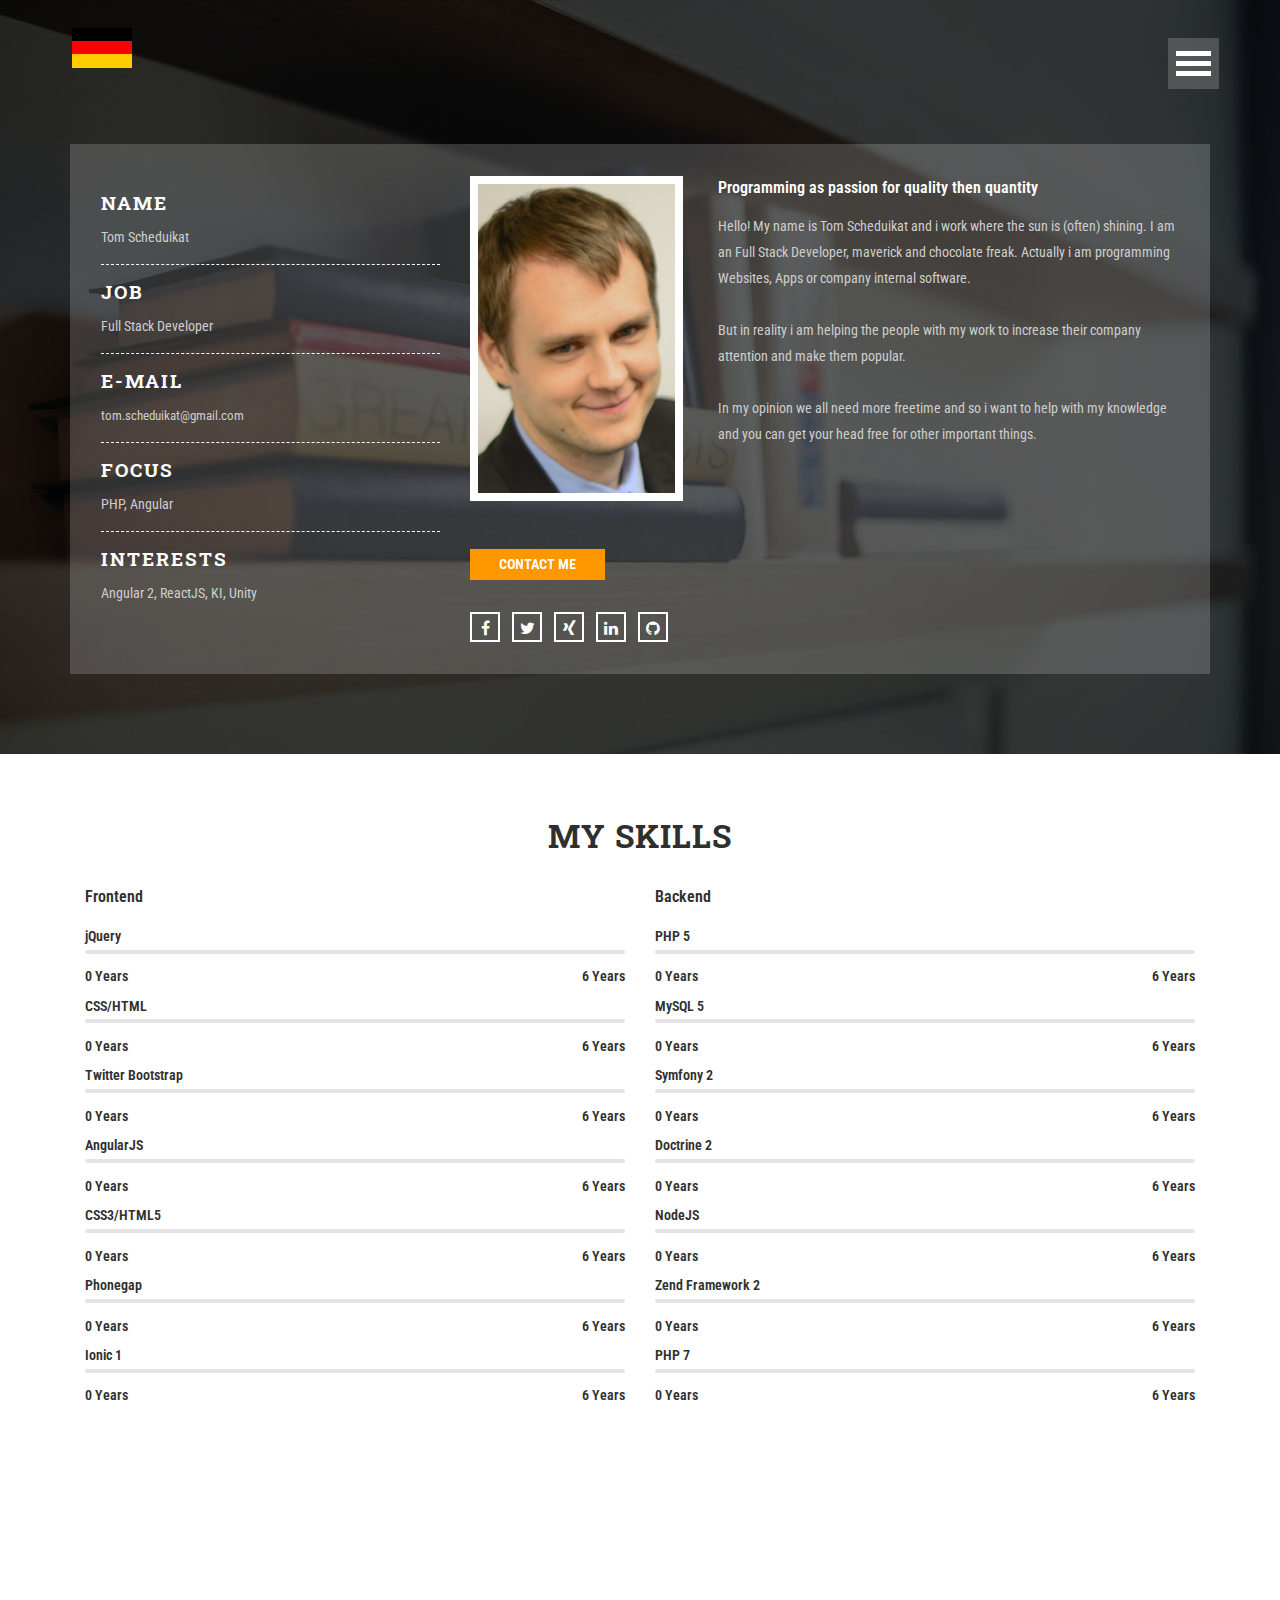
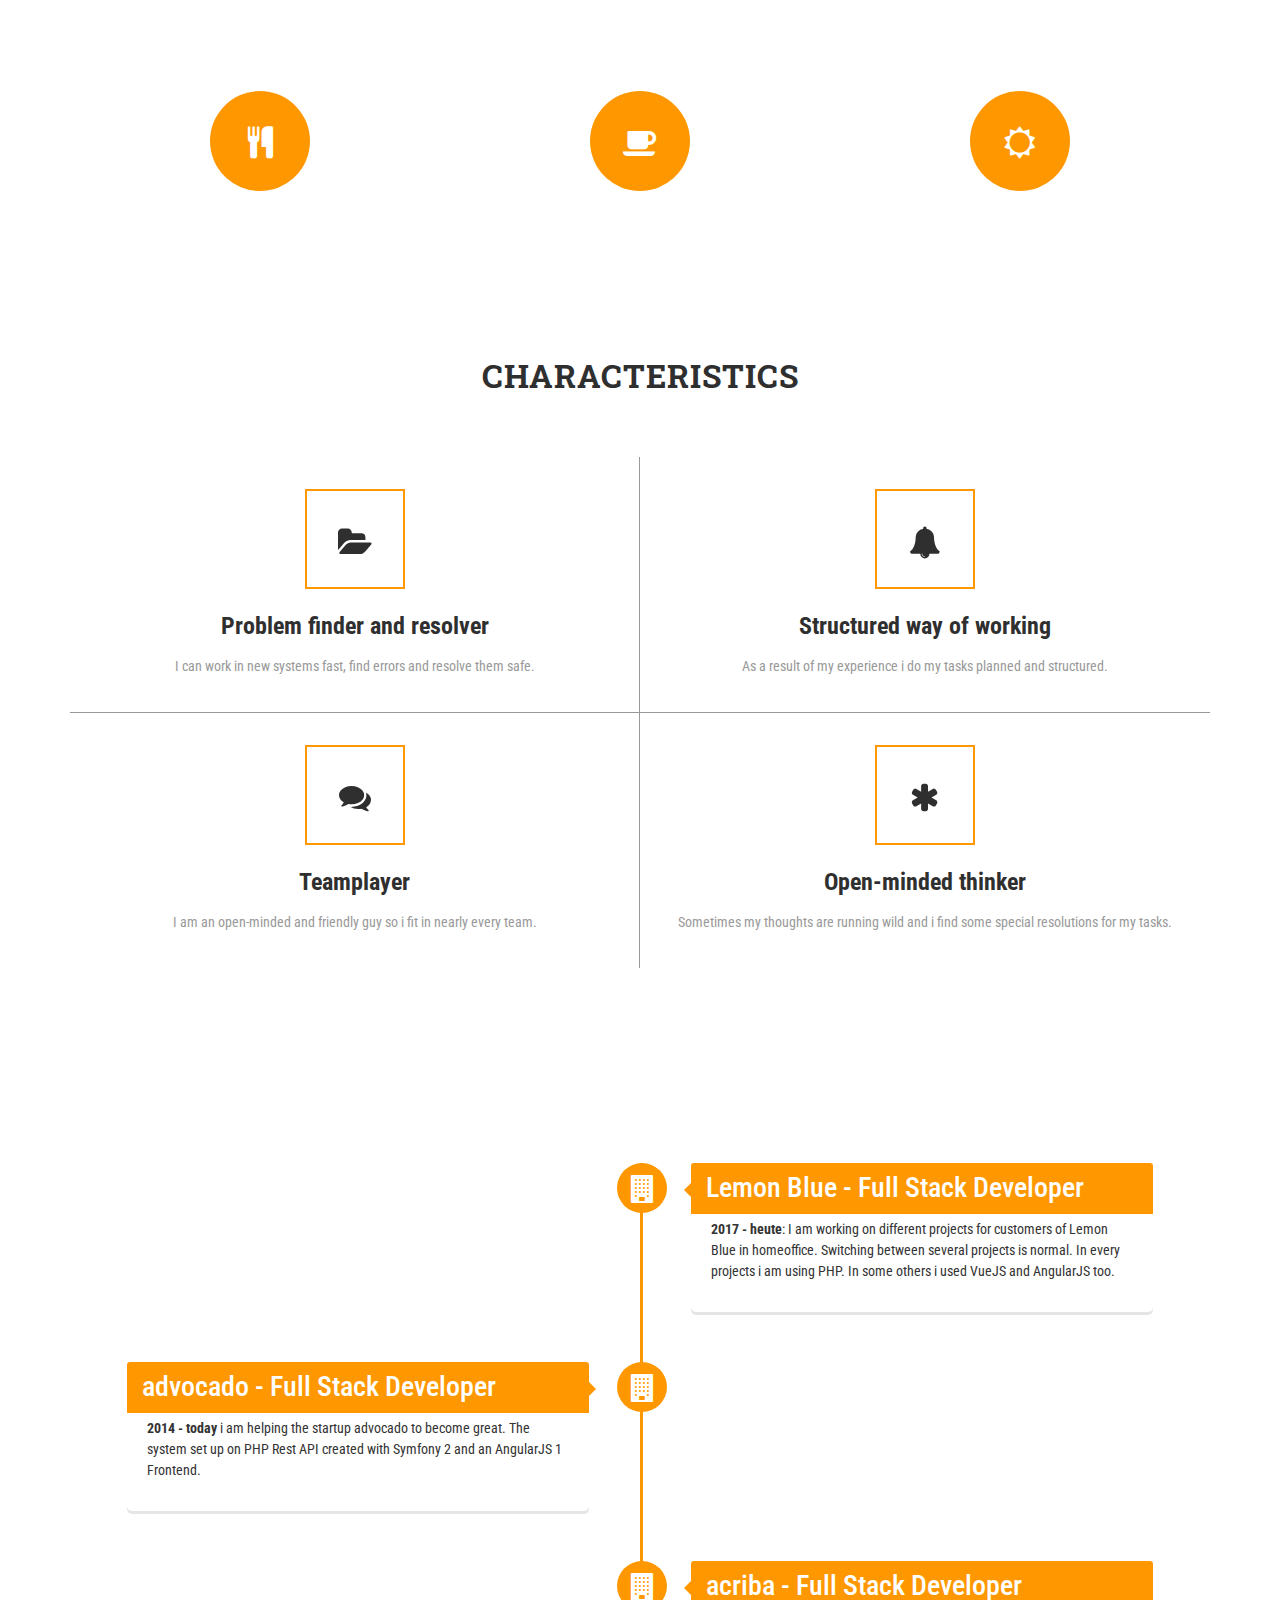
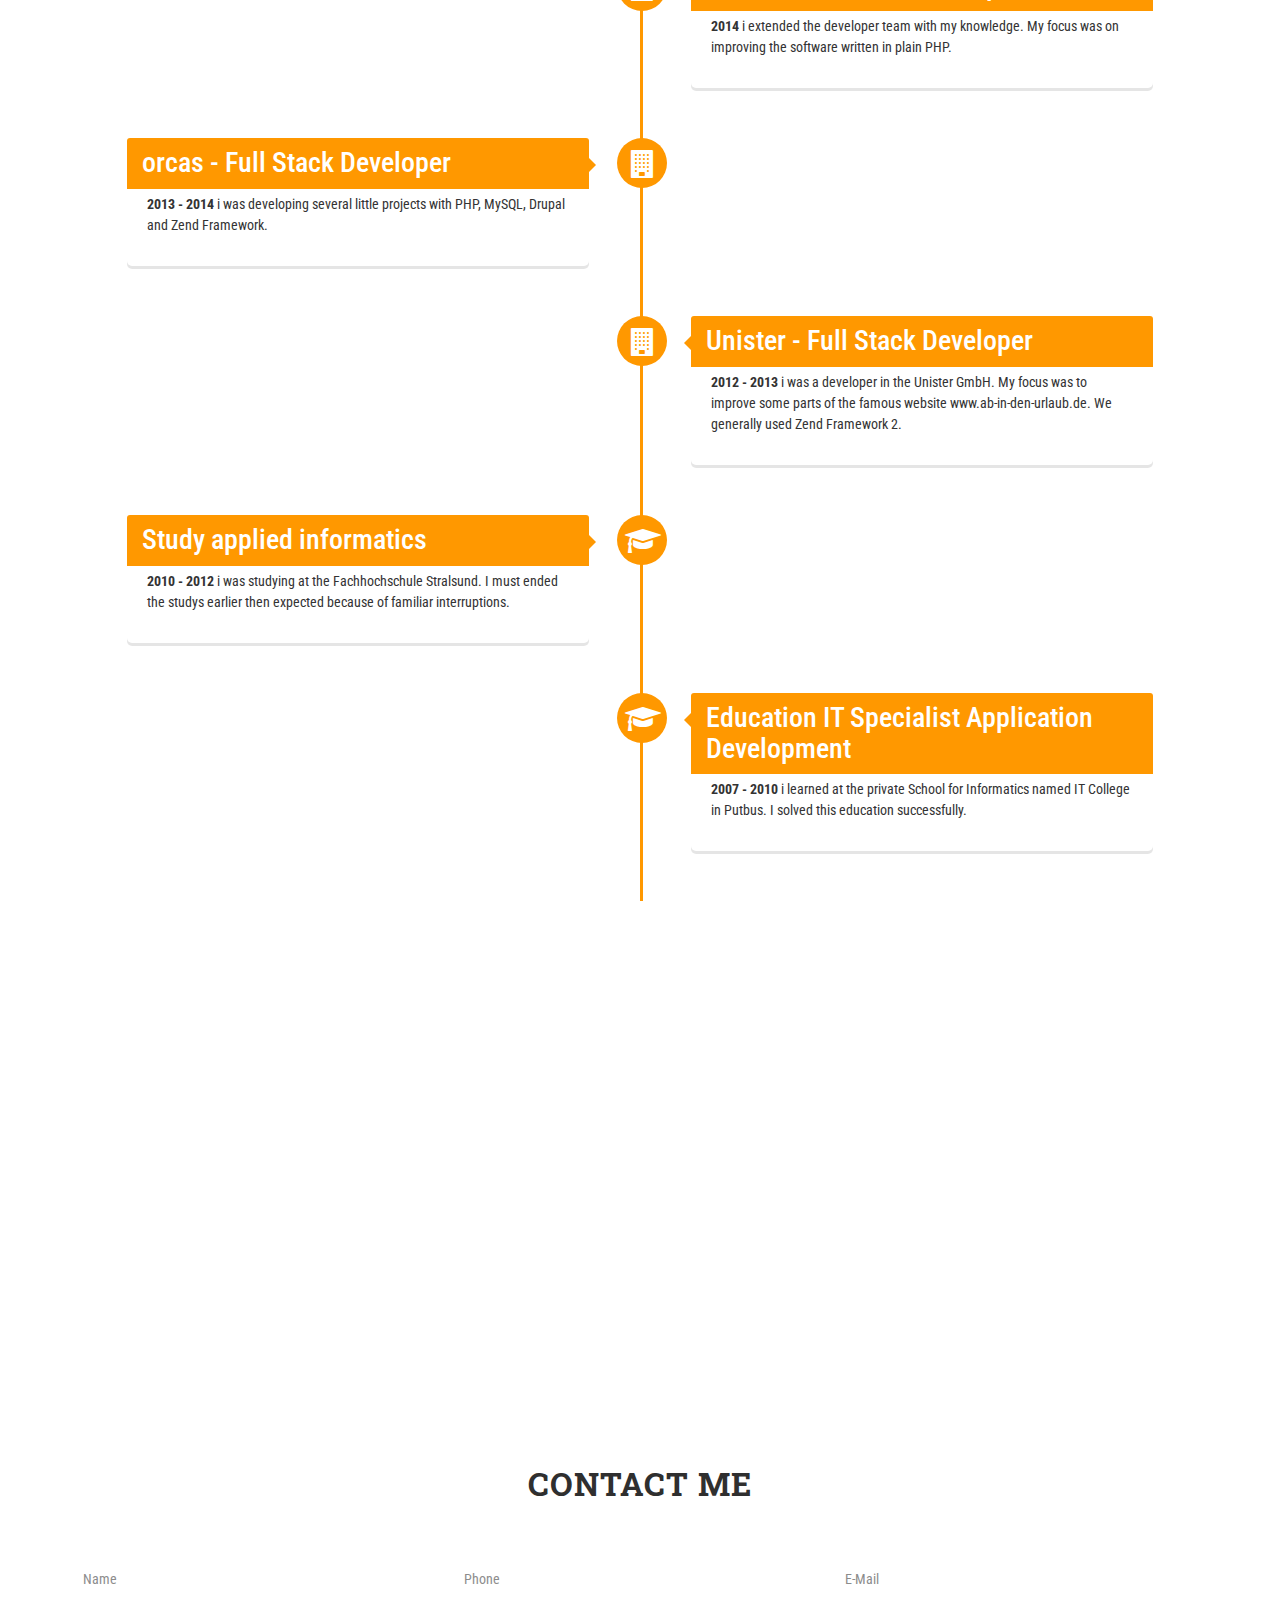
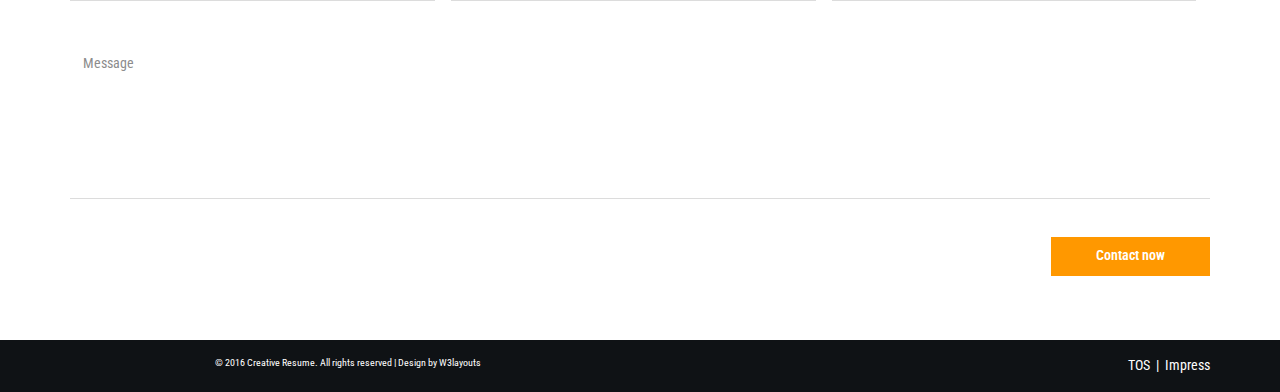
==== commit 9a3f5ba1: "updated" ====
--- a/en.html
+++ b/en.html
@@ -138,11 +138,11 @@
                 </div>
                 <div class="w3ls-banner-left-info">
                     <h4>Focus</h4>
-                    <p>PHP und AngularJS</p>
+                    <p>PHP, Angular</p>
                 </div>
                 <div class="w3ls-banner-left-info">
                     <h4>Interests</h4>
-                    <p>Angular 2, ReactJS, KI </p>
+                    <p>Angular 2, ReactJS, KI, Unity </p>
                 </div>
             </div>
             <div class="clearfix"></div>
@@ -257,214 +257,210 @@
 </div>
 <!-- //statistics -->
 <!-- experience -->
-<!--<div class="experience" id="experience">-->
+<div class="experience" id="experience">
+    <div class="container">
+        <div class="w3-agileits-statistics-heading experience-heading">
+            <h3>Characteristics</h3>
+        </div>
+        <div class="w3-agile-experience-grids">
+            <div class="experience-top-grids">
+                <div class="col-md-6 experience-grid">
+                    <div class="experience-grid-icon icon-left hvr-radial-out">
+                        <i class="fa fa-folder-open" aria-hidden="true"></i>
+                    </div>
+                    <div class="experience-grid-info">
+                        <h5>Problem finder and resolver</h5>
+                        <p>I can work in new systems fast, find errors and resolve them safe.</p>
+                    </div>
+                </div>
+                <div class="col-md-6 experience-grid experience-grid1">
+                    <div class="experience-grid-icon icon-left hvr-radial-out">
+                        <i class="fa fa-bell" aria-hidden="true"></i>
+                    </div>
+                    <div class="experience-grid-info">
+                        <h5>Structured way of working</h5>
+                        <p>As a result of my experience i do my tasks planned and structured.</p>
+                    </div>
+                </div>
+                <div class="clearfix"></div>
+            </div>
+            <div class="experience-top-grids">
+                <div class="col-md-6 experience-grid experience-grid2">
+                    <div class="experience-grid-icon icon-left hvr-radial-out">
+                        <i class="fa fa-comments" aria-hidden="true"></i>
+                    </div>
+                    <div class="experience-grid-info">
+                        <h5>Teamplayer</h5>
+                        <p>I am an open-minded and friendly guy so i fit in nearly every team. </p>
+                    </div>
+                </div>
+                <div class="col-md-6 experience-grid experience-grid3">
+                    <div class="experience-grid-icon icon-left hvr-radial-out">
+                        <i class="fa fa-asterisk" aria-hidden="true"></i>
+                    </div>
+                    <div class="experience-grid-info">
+                        <h5>Open-minded thinker</h5>
+                        <p>Sometimes my thoughts are running wild and i find some special resolutions for my tasks.</p>
+                    </div>
+                </div>
+                <div class="clearfix"></div>
+            </div>
+        </div>
+    </div>
+</div>
+<!-- //experience -->
+<!-- projects -->
+<!--<div class="projects" id="projects">-->
     <!--<div class="container">-->
         <!--<div class="w3-agileits-statistics-heading experience-heading">-->
-            <!--<h3>Work Experience</h3>-->
+            <!--<h3>My Projects</h3>-->
         <!--</div>-->
-        <!--<div class="w3-agile-experience-grids">-->
-            <!--<div class="experience-top-grids">-->
-                <!--<div class="col-md-6 experience-grid">-->
-                    <!--<div class="experience-grid-icon icon-left hvr-radial-out">-->
-                        <!--<i class="fa fa-folder-open" aria-hidden="true"></i>-->
-                    <!--</div>-->
-                    <!--<div class="experience-grid-info">-->
-                        <!--<h5>Ut dapibus nisi turpis</h5>-->
-                        <!--<p>Curabitur augue urna, venenatis vel enim at, sodales tempus diam. Aliquam ornare, magna a-->
-                            <!--cursus tempus, arcu massa accumsan justo, non facilisis risus ante vel ex.</p>-->
-                    <!--</div>-->
+    <!--</div>-->
+    <!--<div class="bs-example bs-example-tabs" role="tabpanel" data-example-id="togglable-tabs">-->
+        <!--<ul id="myTab" class="nav nav-tabs" role="tablist">-->
+            <!--<li role="presentation" class="active"><a href="#home-main" id="home-tab" role="tab" data-toggle="tab"-->
+                                                      <!--aria-controls="home" aria-expanded="true">All</a></li>-->
+            <!--<li role="presentation"><a href="#work" role="tab" id="learning-tab" data-toggle="tab"-->
+                                       <!--aria-controls="learning">Work</a></li>-->
+            <!--<li role="presentation"><a href="#freetime" role="tab" id="playing-tab" data-toggle="tab"-->
+                                       <!--aria-controls="playing">Projects</a></li>-->
+        <!--</ul>-->
+        <!--<div id="myTabContent" class="tab-content">-->
+            <!--<div role="tabpanel" class="tab-pane fade in active" id="home-main" aria-labelledby="home-tab">-->
+                <!--<div class="w3_tab_img">-->
+                    <!--<div class="col-md-3 w3_tab_img_left">-->
+                        <!--<div class="demo">-->
+                            <!--<a class="cm-overlay" href="images/projects/advocado.png">-->
+                                <!--<figure class="imghvr-shutter-in-out-diag-2">-->
+                                    <!--<img src="images/projects/advocado.png" alt=" " class="img-responsive"/>-->
+                                <!--</figure>-->
+                            <!--</a>-->
+                        <!--</div>-->
+                    <!--</div>-->
+                    <!--<div class="col-md-3 w3_tab_img_left">-->
+                        <!--<div class="demo">-->
+                            <!--<a class="cm-overlay" href="images/projects/wtv.png">-->
+                                <!--<figure class="imghvr-shutter-in-out-diag-2"><img src="images/projects/wtv.png" alt=" "-->
+                                                                                  <!--class="img-responsive"/>-->
+                                <!--</figure>-->
+                            <!--</a>-->
+                        <!--</div>-->
+                    <!--</div>-->
+                    <!--<div class="col-md-3 w3_tab_img_left">-->
+                        <!--<div class="demo">-->
+                            <!--<a class="cm-overlay" href="images/projects/wellness-oase.jpg">-->
+                                <!--<figure class="imghvr-shutter-in-out-diag-2"><img src="images/projects/wellness-oase.jpg" alt=" "-->
+                                                                                  <!--class="img-responsive"/>-->
+                                <!--</figure>-->
+                            <!--</a>-->
+                        <!--</div>-->
+                    <!--</div>-->
+                    <!--<div class="col-md-3 w3_tab_img_left">-->
+                        <!--<div class="demo">-->
+                            <!--<a class="cm-overlay" href="images/projects/unister.png">-->
+                                <!--<figure class="imghvr-shutter-in-out-diag-2"><img src="images/projects/unister.png" alt=" "-->
+                                                                                  <!--class="img-responsive"/>-->
+                                <!--</figure>-->
+                            <!--</a>-->
+                        <!--</div>-->
+                    <!--</div>-->
+                    <!--<div class="col-md-3 w3_tab_img_left">-->
+                        <!--<div class="demo">-->
+                            <!--<a class="cm-overlay" href="images/projects/fewo.jpg">-->
+                                <!--<figure class="imghvr-shutter-in-out-diag-2"><img src="images/projects/fewo.jpg" alt=" "-->
+                                                                                  <!--class="img-responsive"/>-->
+                                <!--</figure>-->
+                            <!--</a>-->
+                        <!--</div>-->
+                    <!--</div>-->
+                    <!--<div class="col-md-3 w3_tab_img_left">-->
+                        <!--<div class="demo">-->
+                            <!--<a class="cm-overlay" href="images/projects/marineshop.jpg">-->
+                                <!--<figure class="imghvr-shutter-in-out-diag-2"><img src="images/projects/marineshop.jpg" alt=" "-->
+                                                                                  <!--class="img-responsive"/>-->
+                                <!--</figure>-->
+                            <!--</a>-->
+                        <!--</div>-->
+                    <!--</div>-->
+                    <!--<div class="clearfix"></div>-->
                 <!--</div>-->
-                <!--<div class="col-md-6 experience-grid experience-grid1">-->
-                    <!--<div class="experience-grid-icon icon-left hvr-radial-out">-->
-                        <!--<i class="fa fa-bell" aria-hidden="true"></i>-->
-                    <!--</div>-->
-                    <!--<div class="experience-grid-info">-->
-                        <!--<h5>Ut dapibus nisi turpis</h5>-->
-                        <!--<p>Curabitur augue urna, venenatis vel enim at, sodales tempus diam. Aliquam ornare, magna a-->
-                            <!--cursus tempus, arcu massa accumsan justo, non facilisis risus ante vel ex.</p>-->
-                    <!--</div>-->
+            <!--</div>-->
+            <!--<div role="tabpanel" class="tab-pane fade" id="work" aria-labelledby="work-tab">-->
+                <!--<div class="w3_tab_img">-->
+                    <!--<div class="col-md-3 w3_tab_img_left">-->
+                        <!--<div class="demo">-->
+                            <!--<a class="cm-overlay" href="images/projects/advocado.png">-->
+                                <!--<figure class="imghvr-shutter-in-out-diag-2">-->
+                                    <!--<img src="images/projects/advocado.png" alt=" " class="img-responsive"/>-->
+                                <!--</figure>-->
+                            <!--</a>-->
+                        <!--</div>-->
+                    <!--</div>-->
+                    <!--<div class="col-md-3 w3_tab_img_left">-->
+                        <!--<div class="demo">-->
+                            <!--<a class="cm-overlay" href="images/projects/unister.png">-->
+                                <!--<figure class="imghvr-shutter-in-out-diag-2"><img src="images/projects/unister.png" alt=" "-->
+                                                                                  <!--class="img-responsive"/>-->
+                                <!--</figure>-->
+                            <!--</a>-->
+                        <!--</div>-->
+                    <!--</div>-->
+                    <!--<div class="clearfix"></div>-->
                 <!--</div>-->
-                <!--<div class="clearfix"></div>-->
             <!--</div>-->
-            <!--<div class="experience-top-grids">-->
-                <!--<div class="col-md-6 experience-grid experience-grid2">-->
-                    <!--<div class="experience-grid-icon icon-left hvr-radial-out">-->
-                        <!--<i class="fa fa-comments" aria-hidden="true"></i>-->
-                    <!--</div>-->
-                    <!--<div class="experience-grid-info">-->
-                        <!--<h5>Ut dapibus nisi turpis</h5>-->
-                        <!--<p>Curabitur augue urna, venenatis vel enim at, sodales tempus diam. Aliquam ornare, magna a-->
-                            <!--cursus tempus, arcu massa accumsan justo, non facilisis risus ante vel ex.</p>-->
-                    <!--</div>-->
+            <!--<div role="tabpanel" class="tab-pane fade" id="freetime" aria-labelledby="freetime-tab">-->
+                <!--<div class="w3_tab_img">-->
+                    <!--<div class="col-md-3 w3_tab_img_left">-->
+                        <!--<div class="demo">-->
+                            <!--<a class="cm-overlay" href="images/projects/wtv.png">-->
+                                <!--<figure class="imghvr-shutter-in-out-diag-2"><img src="images/projects/wtv.png" alt=" "-->
+                                                                                  <!--class="img-responsive"/>-->
+                                <!--</figure>-->
+                            <!--</a>-->
+                        <!--</div>-->
+                    <!--</div>-->
+                    <!--<div class="col-md-3 w3_tab_img_left">-->
+                        <!--<div class="demo">-->
+                            <!--<a class="cm-overlay" href="images/projects/wellness-oase.jpg">-->
+                                <!--<figure class="imghvr-shutter-in-out-diag-2"><img src="images/projects/wellness-oase.jpg" alt=" "-->
+                                                                                  <!--class="img-responsive"/>-->
+                                <!--</figure>-->
+                            <!--</a>-->
+                        <!--</div>-->
+                    <!--</div>-->
+                    <!--<div class="col-md-3 w3_tab_img_left">-->
+                        <!--<div class="demo">-->
+                            <!--<a class="cm-overlay" href="images/projects/fewo.jpg">-->
+                                <!--<figure class="imghvr-shutter-in-out-diag-2"><img src="images/projects/fewo.jpg" alt=" "-->
+                                                                                  <!--class="img-responsive"/>-->
+                                <!--</figure>-->
+                            <!--</a>-->
+                        <!--</div>-->
+                    <!--</div>-->
+                    <!--<div class="col-md-3 w3_tab_img_left">-->
+                        <!--<div class="demo">-->
+                            <!--<a class="cm-overlay" href="images/projects/marineshop.jpg">-->
+                                <!--<figure class="imghvr-shutter-in-out-diag-2"><img src="images/projects/marineshop.jpg" alt=" "-->
+                                                                                  <!--class="img-responsive"/>-->
+                                <!--</figure>-->
+                            <!--</a>-->
+                        <!--</div>-->
+                    <!--</div>-->
+                    <!--<div class="clearfix"></div>-->
                 <!--</div>-->
-                <!--<div class="col-md-6 experience-grid experience-grid3">-->
-                    <!--<div class="experience-grid-icon icon-left hvr-radial-out">-->
-                        <!--<i class="fa fa-asterisk" aria-hidden="true"></i>-->
-                    <!--</div>-->
-                    <!--<div class="experience-grid-info">-->
-                        <!--<h5>Ut dapibus nisi turpis</h5>-->
-                        <!--<p>Curabitur augue urna, venenatis vel enim at, sodales tempus diam. Aliquam ornare, magna a-->
-                            <!--cursus tempus, arcu massa accumsan justo, non facilisis risus ante vel ex.</p>-->
-                    <!--</div>-->
-                <!--</div>-->
-                <!--<div class="clearfix"></div>-->
             <!--</div>-->
         <!--</div>-->
     <!--</div>-->
+    <!--<script src="js/jquery.tools.min.js"></script>-->
+    <!--<script src="js/jquery.mobile.custom.min.js"></script>-->
+    <!--<script src="js/jquery.cm-overlay.js"></script>-->
+    <!--<script>-->
+        <!--$(document).ready(function () {-->
+            <!--$('.cm-overlay').cmOverlay();-->
+        <!--});-->
+    <!--</script>-->
+
 <!--</div>-->
-<!-- //experience -->
-<!-- projects -->
-<div class="projects" id="projects">
-    <div class="container">
-        <div class="w3-agileits-statistics-heading experience-heading">
-            <h3>My Projects</h3>
-        </div>
-    </div>
-    <div class="bs-example bs-example-tabs" role="tabpanel" data-example-id="togglable-tabs">
-        <ul id="myTab" class="nav nav-tabs" role="tablist">
-            <li role="presentation" class="active"><a href="#home-main" id="home-tab" role="tab" data-toggle="tab"
-                                                      aria-controls="home" aria-expanded="true">All</a></li>
-            <li role="presentation"><a href="#work" role="tab" id="learning-tab" data-toggle="tab"
-                                       aria-controls="learning">Work</a></li>
-            <li role="presentation"><a href="#freetime" role="tab" id="playing-tab" data-toggle="tab"
-                                       aria-controls="playing">Projects</a></li>
-        </ul>
-        <div id="myTabContent" class="tab-content">
-            <div role="tabpanel" class="tab-pane fade in active" id="home-main" aria-labelledby="home-tab">
-                <div class="w3_tab_img">
-                    <div class="col-md-3 w3_tab_img_left">
-                        <div class="demo">
-                            <a class="cm-overlay" href="images/projects/advocado.png">
-                                <figure class="imghvr-shutter-in-out-diag-2">
-                                    <img src="images/projects/advocado.png" alt=" " class="img-responsive"/>
-                                </figure>
-                            </a>
-                        </div>
-                    </div>
-                    <div class="col-md-3 w3_tab_img_left">
-                        <div class="demo">
-                            <a class="cm-overlay" href="images/projects/wtv.png">
-                                <figure class="imghvr-shutter-in-out-diag-2"><img src="images/projects/wtv.png" alt=" "
-                                                                                  class="img-responsive"/>
-                                </figure>
-                            </a>
-                        </div>
-                    </div>
-                    <div class="col-md-3 w3_tab_img_left">
-                        <div class="demo">
-                            <a class="cm-overlay" href="images/projects/wellness-oase.jpg">
-                                <figure class="imghvr-shutter-in-out-diag-2"><img src="images/projects/wellness-oase.jpg" alt=" "
-                                                                                  class="img-responsive"/>
-                                </figure>
-                            </a>
-                        </div>
-                    </div>
-                    <div class="col-md-3 w3_tab_img_left">
-                        <div class="demo">
-                            <a class="cm-overlay" href="images/projects/unister.png">
-                                <figure class="imghvr-shutter-in-out-diag-2"><img src="images/projects/unister.png" alt=" "
-                                                                                  class="img-responsive"/>
-                                </figure>
-                            </a>
-                        </div>
-                    </div>
-                    <div class="col-md-3 w3_tab_img_left">
-                        <div class="demo">
-                            <a class="cm-overlay" href="images/projects/fewo.jpg">
-                                <figure class="imghvr-shutter-in-out-diag-2"><img src="images/projects/fewo.jpg" alt=" "
-                                                                                  class="img-responsive"/>
-                                </figure>
-                            </a>
-                        </div>
-                    </div>
-                    <div class="col-md-3 w3_tab_img_left">
-                        <div class="demo">
-                            <a class="cm-overlay" href="images/projects/marineshop.jpg">
-                                <figure class="imghvr-shutter-in-out-diag-2"><img src="images/projects/marineshop.jpg" alt=" "
-                                                                                  class="img-responsive"/>
-                                </figure>
-                            </a>
-                        </div>
-                    </div>
-                    <div class="clearfix"></div>
-                </div>
-            </div>
-            <div role="tabpanel" class="tab-pane fade" id="work" aria-labelledby="work-tab">
-                <div class="w3_tab_img">
-                    <div class="col-md-3 w3_tab_img_left">
-                        <div class="demo">
-                            <a class="cm-overlay" href="images/projects/advocado.png">
-                                <figure class="imghvr-shutter-in-out-diag-2">
-                                    <img src="images/projects/advocado.png" alt=" " class="img-responsive"/>
-                                </figure>
-                            </a>
-                        </div>
-                    </div>
-                    <div class="col-md-3 w3_tab_img_left">
-                        <div class="demo">
-                            <a class="cm-overlay" href="images/projects/unister.png">
-                                <figure class="imghvr-shutter-in-out-diag-2"><img src="images/projects/unister.png" alt=" "
-                                                                                  class="img-responsive"/>
-                                </figure>
-                            </a>
-                        </div>
-                    </div>
-                    <div class="clearfix"></div>
-                </div>
-            </div>
-            <div role="tabpanel" class="tab-pane fade" id="freetime" aria-labelledby="freetime-tab">
-                <div class="w3_tab_img">
-                    <div class="col-md-3 w3_tab_img_left">
-                        <div class="demo">
-                            <a class="cm-overlay" href="images/projects/wtv.png">
-                                <figure class="imghvr-shutter-in-out-diag-2"><img src="images/projects/wtv.png" alt=" "
-                                                                                  class="img-responsive"/>
-                                </figure>
-                            </a>
-                        </div>
-                    </div>
-                    <div class="col-md-3 w3_tab_img_left">
-                        <div class="demo">
-                            <a class="cm-overlay" href="images/projects/wellness-oase.jpg">
-                                <figure class="imghvr-shutter-in-out-diag-2"><img src="images/projects/wellness-oase.jpg" alt=" "
-                                                                                  class="img-responsive"/>
-                                </figure>
-                            </a>
-                        </div>
-                    </div>
-                    <div class="col-md-3 w3_tab_img_left">
-                        <div class="demo">
-                            <a class="cm-overlay" href="images/projects/fewo.jpg">
-                                <figure class="imghvr-shutter-in-out-diag-2"><img src="images/projects/fewo.jpg" alt=" "
-                                                                                  class="img-responsive"/>
-                                </figure>
-                            </a>
-                        </div>
-                    </div>
-                    <div class="col-md-3 w3_tab_img_left">
-                        <div class="demo">
-                            <a class="cm-overlay" href="images/projects/marineshop.jpg">
-                                <figure class="imghvr-shutter-in-out-diag-2"><img src="images/projects/marineshop.jpg" alt=" "
-                                                                                  class="img-responsive"/>
-                                </figure>
-                            </a>
-                        </div>
-                    </div>
-                    <div class="clearfix"></div>
-                </div>
-            </div>
-        </div>
-    </div>
-    <script src="js/jquery.tools.min.js"></script>
-    <script src="js/jquery.mobile.custom.min.js"></script>
-    <script src="js/jquery.cm-overlay.js"></script>
-    <script>
-        $(document).ready(function () {
-            $('.cm-overlay').cmOverlay();
-        });
-    </script>
-
-</div>
 <!-- //projects -->
 <!-- feedback -->
 <div class="jarallax feedback" >
@@ -481,10 +477,11 @@
                     <i class="fa fa-2x fa-building"></i>
                 </div>
                 <!-- Content from timeline box and position (right or left)-->
-                <div class="timeline-content ">
-                    <h2>advocado - Full Stack Developer</h2>
-                    <p>
-                        <b>2014 - today</b> i am helping the startup advocado to become great. The system set up on PHP Rest API created with Symfony 2 and an AngularJS 1 Frontend.
+                <div class="timeline-content right">
+                    <h2>Lemon Blue - Full Stack Developer</h2>
+                    <p>
+                        <b>2017 - heute</b>: I am working on different projects for customers of Lemon Blue in homeoffice.
+                        Switching between several projects is normal. In every projects i am using PHP. In some others i used VueJS and AngularJS too.
                     </p>
                 </div>
             </div>
@@ -494,10 +491,10 @@
                     <i class="fa fa-2x fa-building"></i>
                 </div>
                 <!-- Content from timeline box and position (right or left)-->
-                <div class="timeline-content right">
-                    <h2>acriba - Developer</h2>
-                    <p>
-                        <b>2014</b> i extended the developer team with my knowledge. My focus was on improving the software written in plain PHP.
+                <div class="timeline-content ">
+                    <h2>advocado - Full Stack Developer</h2>
+                    <p>
+                        <b>2014 - today</b> i am helping the startup advocado to become great. The system set up on PHP Rest API created with Symfony 2 and an AngularJS 1 Frontend.
                     </p>
                 </div>
             </div>
@@ -507,8 +504,21 @@
                     <i class="fa fa-2x fa-building"></i>
                 </div>
                 <!-- Content from timeline box and position (right or left)-->
+                <div class="timeline-content right">
+                    <h2>acriba - Full Stack Developer</h2>
+                    <p>
+                        <b>2014</b> i extended the developer team with my knowledge. My focus was on improving the software written in plain PHP.
+                    </p>
+                </div>
+            </div>
+            <div class="timeline-item">
+                <!--Icon inside the circle-->
+                <div class="timeline-icon">
+                    <i class="fa fa-2x fa-building"></i>
+                </div>
+                <!-- Content from timeline box and position (right or left)-->
                 <div class="timeline-content ">
-                    <h2>orcas - Developer</h2>
+                    <h2>orcas - Full Stack Developer</h2>
                     <p>
                         <b>2013 - 2014</b> i was developing several little projects with PHP, MySQL, Drupal and Zend Framework.
                     </p>
@@ -521,7 +531,7 @@
                 </div>
                 <!-- Content from timeline box and position (right or left)-->
                 <div class="timeline-content right">
-                    <h2>Unister - Developer</h2>
+                    <h2>Unister - Full Stack Developer</h2>
                     <p>
                         <b>2012 - 2013</b> i was a developer in the Unister GmbH. My focus was to improve some parts of the famous website www.ab-in-den-urlaub.de. We generally used Zend Framework 2.
                     </p>
@@ -578,8 +588,8 @@
         <div class="w3-agileits-statistics-heading experience-heading">
             <h3>Contact me</h3>
         </div>
-        <div class="contact-form">
-            <form action="#" method="post">
+        <div id="contactForm" class="contact-form">
+            <form action="javascript:;" method="post">
                 <div class="fields-grid">
                     <div class="styled-input agile-styled-input-top">
                         <input type="text" name="name" required="">
@@ -603,8 +613,18 @@
                     <label>Message</label>
                     <span></span>
                 </div>
+                <div id="statusMessages">
+                    <p class="statusMsg"></p>
+                </div>
                 <input type="submit" value="Contact now" id="submitContact" class="pull-right">
             </form>
+        </div>
+    </div>
+</div>
+<div class="contact" id="contactSuccess" style="display: none;">
+    <div class="container">
+        <div class="w3-agileits-statistics-heading experience-heading">
+            <h3>Thanks for contacting me! I will contact you shortly.</h3>
         </div>
     </div>
 </div>
